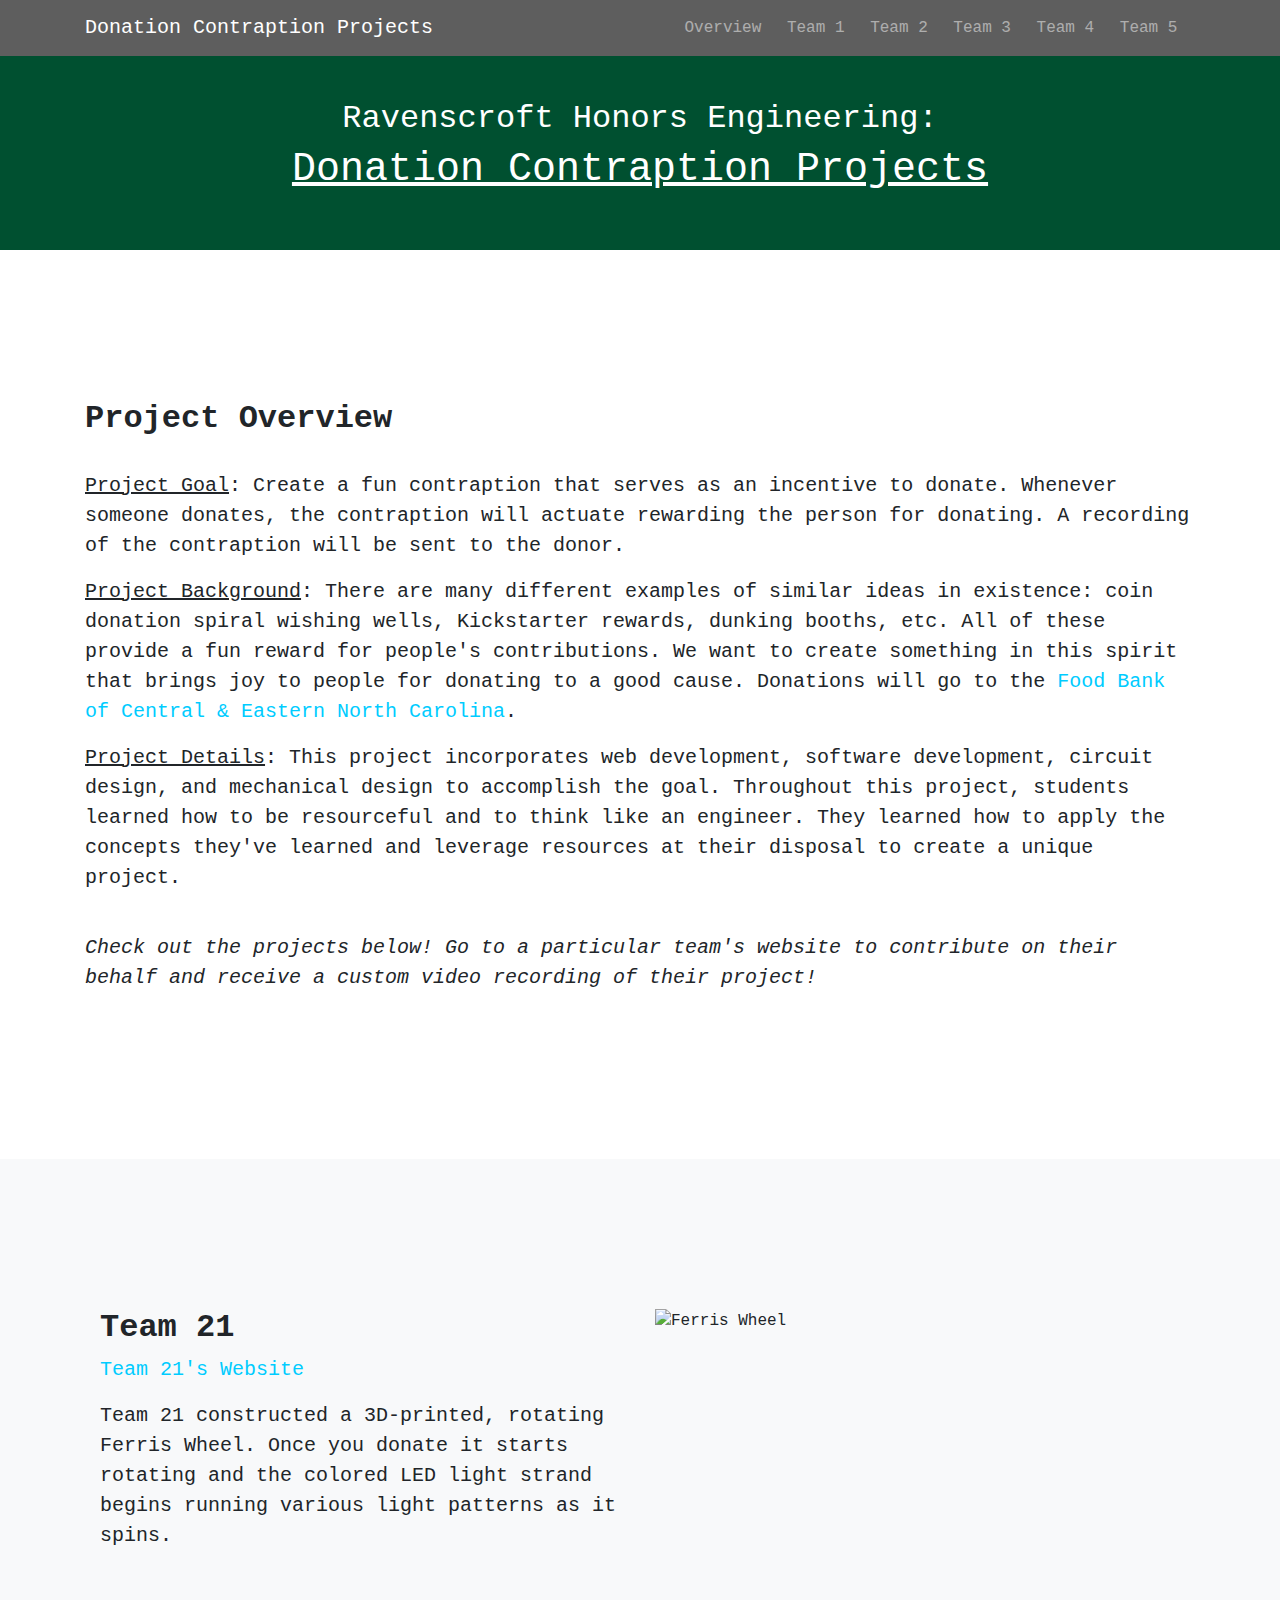
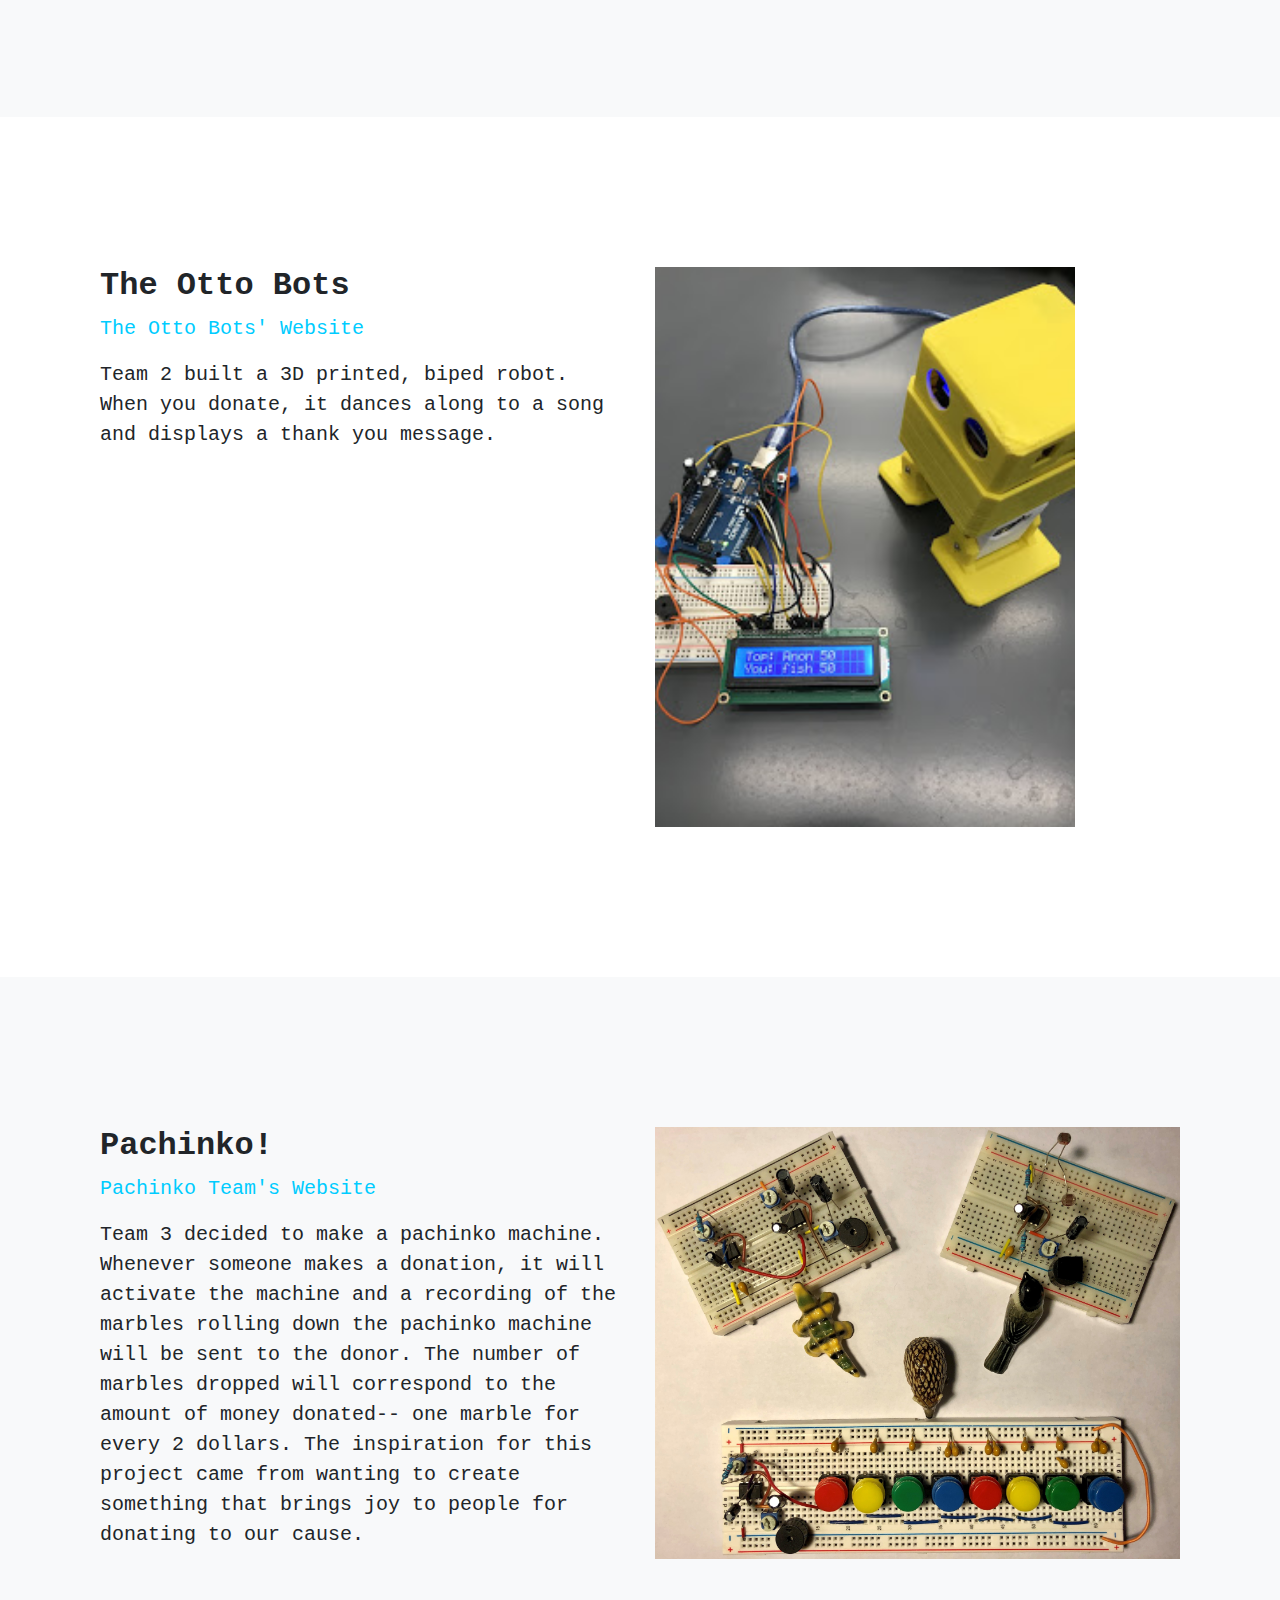
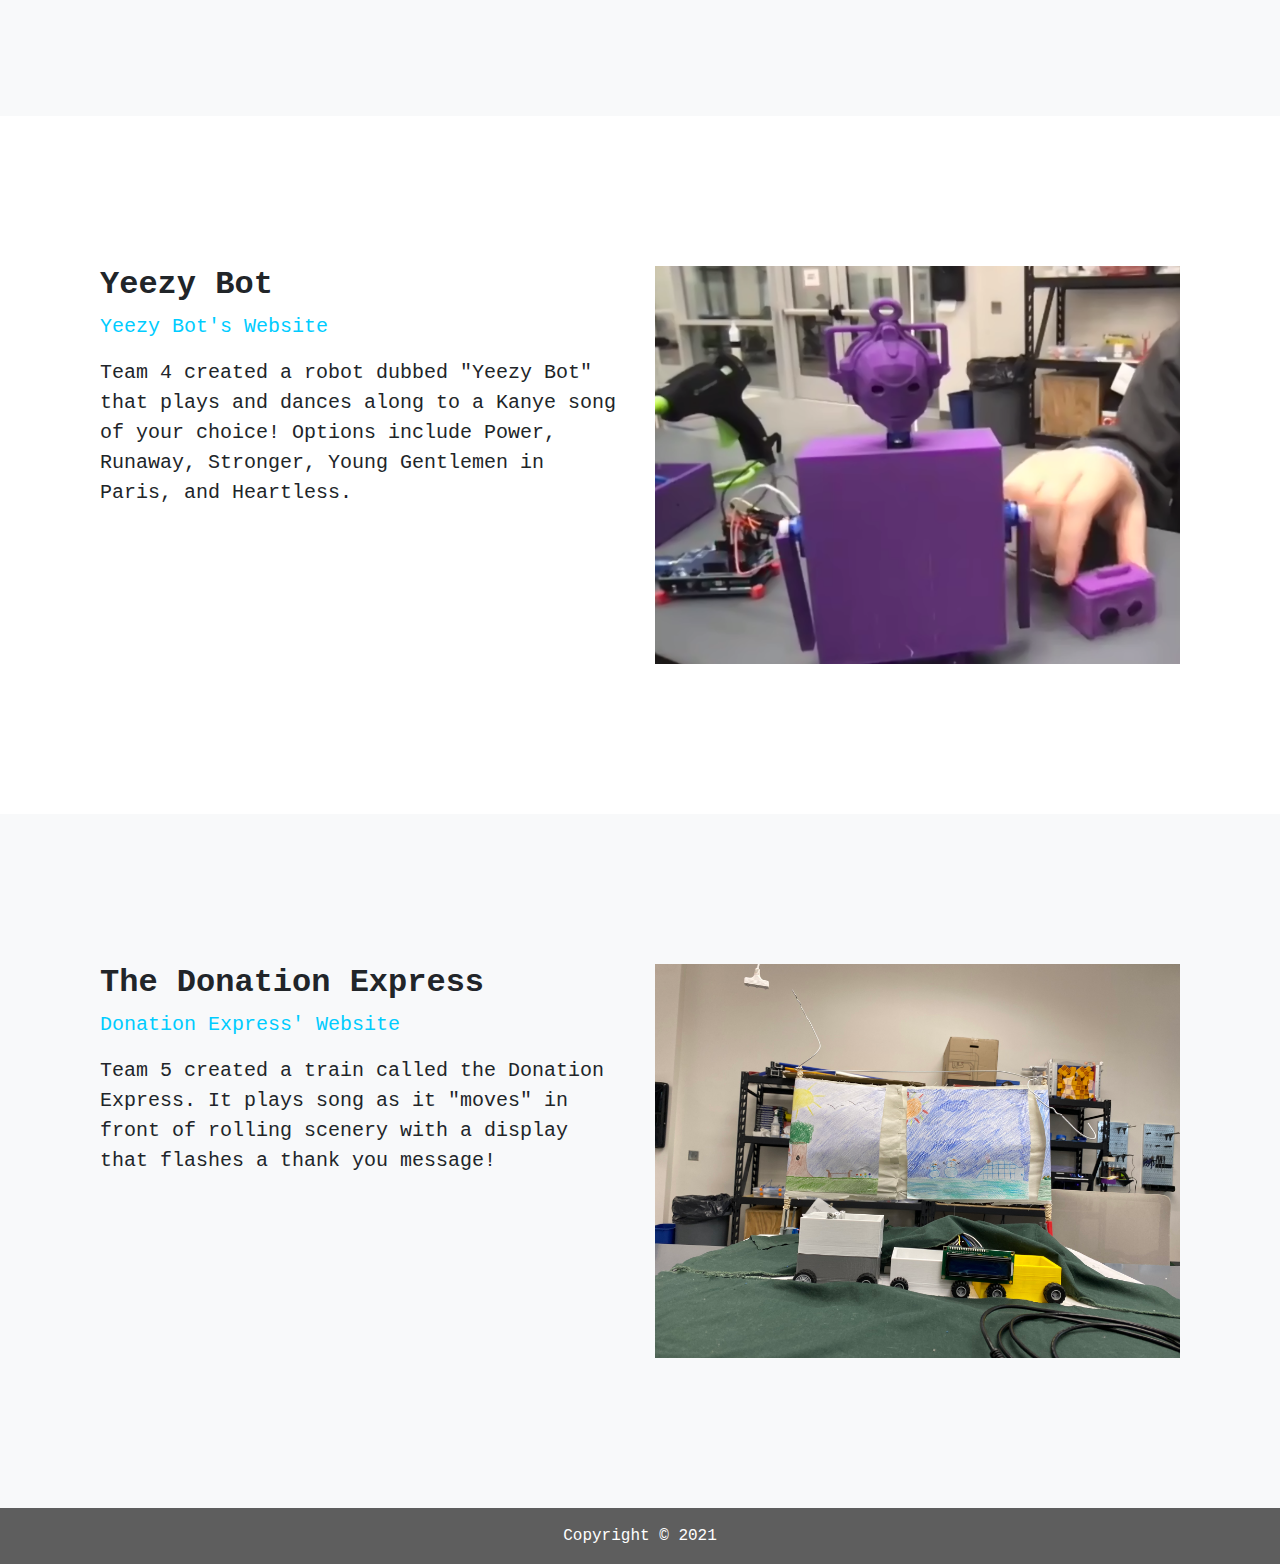
==== index.html @ 67e6dec7 "Updated website things" ====
<!DOCTYPE html>
<html lang="en">

<head>

  <meta charset="utf-8">
  <meta name="viewport" content="width=device-width, initial-scale=1, shrink-to-fit=no">
  <meta name="description" content="">
  <meta name="author" content="">

  <link rel="icon" href="media/rvc_logo.jpg">

  <title>Engineering Donation Contraption Projects</title>

  <!-- Bootstrap core CSS -->
  <link href="vendor/bootstrap/css/bootstrap.min.css" rel="stylesheet">

  <!-- Custom styles for this template -->
  <link href="css/scrolling-nav.css" rel="stylesheet">

</head>

<body id="page-top">

  <!-- Navigation -->
  <nav class="navbar navbar-expand-lg navbar-dark bg-dark fixed-top" id="mainNav">
    <div class="container">
      <a class="navbar-brand js-scroll-trigger" href="#page-top">Donation Contraption Projects</a>
      <button class="navbar-toggler" type="button" data-toggle="collapse" data-target="#navbarResponsive" aria-controls="navbarResponsive" aria-expanded="false" aria-label="Toggle navigation">
        <span class="navbar-toggler-icon"></span>
      </button>
      <div class="collapse navbar-collapse" id="navbarResponsive">
        <ul class="navbar-nav ml-auto">
          <li class="nav-item">
            <a class="nav-link js-scroll-trigger" href="#about">Overview&nbsp;</a>
          </li>
          <li class="nav-item">
            <a class="nav-link js-scroll-trigger" href="#team1">Team 1&nbsp;</a>
          </li>
          <li class="nav-item">
            <a class="nav-link js-scroll-trigger" href="#team2">Team 2&nbsp;</a>
          </li>
          <li class="nav-item">
            <a class="nav-link js-scroll-trigger" href="#team3">Team 3&nbsp;</a>
          </li>
          <li class="nav-item">
            <a class="nav-link js-scroll-trigger" href="#team4">Team 4&nbsp;</a>
          </li>
          <li class="nav-item">
            <a class="nav-link js-scroll-trigger" href="#team5">Team 5&nbsp;</a>
          </li>
        </ul>
      </div>
    </div>
  </nav>

  <header class="bg-primary text-white pb-5">
    <div class="container text-center">
      <h2>Ravenscroft Honors Engineering:</h2>
      <h1><u>Donation Contraption Projects</u></h1>
    </div>
  </header>

  <section id="about" class="bg-light-alt">
    <div class="container">
      <div class="row">
        <div class="col-lg-12 mx-auto">
          <h2 class="font-weight-bold">Project Overview</h2>
          <br>
          <p class="lead"><u>Project Goal</u>: Create a fun contraption that serves as an incentive to donate. Whenever someone donates, the contraption will actuate rewarding the person for donating. A recording of the contraption will be sent to
            the donor.</p>

          <p class="lead"><u>Project Background</u>: There are many different examples of similar ideas in existence: coin donation spiral wishing wells, Kickstarter rewards, dunking booths, etc. All of these provide a fun reward for people's
            contributions. We want to create something in this spirit that brings joy to people for donating to a good cause. Donations will go to the <a style="color: #00ccff;" href="https://foodbankcenc.org/">Food Bank of Central & Eastern North Carolina</a>.</p>

          <p class="lead"><u>Project Details</u>: This project incorporates web development, software development, circuit design, and mechanical design to accomplish the goal. Throughout this project, students learned how to be resourceful and to think like an engineer. They learned how to apply the concepts they've learned and leverage resources at their disposal to create a unique project.</p>
          <br>
          <p class="lead"><em>Check out the projects below! Go to a particular team's website to contribute on their behalf and receive a custom video recording of their project!</em></p>
        </div>
      </div>
  </section>

  <section id="team1" class="bg-light">
    <div class="container">
      <div class="col-lg-12 mx-auto">
        <div class="row">
          <div class="col-md-6">
            <h2 class="font-weight-bold">Team 21</h2>
            <p class="lead"><a style="color: #00ccff;" href="https://ravens-innov-lab.github.io/donation_eng1/">Team 21's Website</a></p>
            <p class="lead">Team 21 constructed a 3D-printed, rotating Ferris Wheel. Once you donate it starts rotating and the colored LED light strand begins running various light patterns as it spins.</p>
          </div>
          <div class="col-md-6">
            <img width="85%" src="team21.gif" alt="Ferris Wheel">
          </div>
        </div>
      </div>
    </div>
  </section>

  <section id="team2">
    <div class="container">
      <div class="col-lg-12 mx-auto">
        <div class="row">
          <div class="col-md-6">
            <h2 class="font-weight-bold">The Otto Bots</h2>
            <p class="lead"><a style="color: #00ccff;" href="https://ravens-innov-lab.github.io/donation_eng2/">The Otto Bots' Website</a></p>
            <p class="lead">Team 2 built a 3D printed, biped robot. When you donate, it dances along to a song and displays a thank you message.</p>
          </div>
          <div class="col-md-6">
            <img width="80%" src="ottobot.jpg" alt="Otto Bot">
          </div>
        </div>
      </div>
    </div>
  </section>

  <section id="team3" class="bg-light">
    <div class="container">
      <div class="col-lg-12 mx-auto">
        <div class="row">
          <div class="col-md-6">
            <h2 class="font-weight-bold">Pachinko!</h2>
            <p class="lead"><a style="color: #00ccff;" href="https://ravens-innov-lab.github.io/donation_eng3/">Pachinko Team's Website</a></p>
            <p class="lead">Team 3 decided to make a pachinko machine. Whenever someone makes a donation, it will activate the machine and a recording of the marbles rolling down the pachinko machine will be sent to the donor. The number of marbles dropped will correspond to the amount of money donated-- one marble for every 2 dollars. The inspiration for this project came from wanting to create something that brings joy to people for donating to our cause.</p>
          </div>
          <div class="col-md-6">
            <img width="100%" src="FZV6BC3K5M98FLH.jpg" alt="Pachinko">
          </div>
        </div>
      </div>
    </div>
  </section>

  <section id="team4">
    <div class="container">
      <div class="col-lg-12 mx-auto">
        <div class="row">
          <div class="col-md-6">
            <h2 class="font-weight-bold">Yeezy Bot</h2>
            <p class="lead"><a style="color: #00ccff;" href="https://ravens-innov-lab.github.io/donation_eng4/">Yeezy Bot's Website</a></p>
            <p class="lead">Team 4 created a robot dubbed "Yeezy Bot" that plays and dances along to a Kanye song of your choice! Options include Power, Runaway, Stronger, Young Gentlemen in Paris, and Heartless.</p>
          </div>
          <div class="col-md-6">
            <img width="100%" src="yeezy.png" alt="Yeezy Bot">
          </div>
        </div>
      </div>
    </div>
  </section>

  <section id="team5" class="bg-light">
    <div class="container">
      <div class="col-lg-12 mx-auto">
        <div class="row">
          <div class="col-md-6">
            <h2 class="font-weight-bold">The Donation Express</h2>
            <p class="lead"><a style="color: #00ccff;" href="https://ravens-innov-lab.github.io/donation_eng5/">Donation Express' Website</a></p>
            <p class="lead">Team 5 created a train called the Donation Express. It plays song as it "moves" in front of rolling scenery with a display that flashes a thank you message!</p>
          </div>
          <div class="col-md-6">
            <img width="100%" src="train.jpg" alt="Donation Express">
          </div>
        </div>
      </div>
    </div>
  </section>

  <!-- Footer -->
  <footer class="py-3 bg-dark">
    <div class="container">
      <p class="m-0 text-center text-white">Copyright &copy; 2021</p>
    </div>
    <!-- /.container -->
  </footer>

  <!-- Bootstrap core JavaScript -->
  <script src="vendor/jquery/jquery.min.js"></script>
  <script src="vendor/bootstrap/js/bootstrap.bundle.min.js"></script>

  <!-- Plugin JavaScript -->
  <script src="vendor/jquery-easing/jquery.easing.min.js"></script>

  <!-- Custom JavaScript for this theme -->
  <script src="js/scrolling-nav.js"></script>

</body>

</html>
---- css/scrolling-nav.css ----
/*!
 * Start Bootstrap - Scrolling Nav (https://startbootstrap.com/template/scrolling-nav)
 * Copyright 2013-2020 Start Bootstrap
 * Licensed under MIT (https://github.com/StartBootstrap/startbootstrap-scrolling-nav/blob/master/LICENSE)
 */

body {
  font-family: 'Courier New', monospace !important;
  /* background-color: #000000; */
  /* color: #FFFFFF; */
}

header {
  /* padding: 156px 0 100px; */
  padding: 100px 0 100px;
}

section {
  padding: 150px 0;
}

.bg-primary {
  /* background-color: #007bff !important; */
  background-color: #005030 !important;
}

.bg-secondary {
  /* background-color: #6c757d !important; */
  background-color: #6c757d !important;
}

.bg-light {
  /* background-color: #f8f9fa !important; */
  background-color: #f8f9fa !important;
}

.bg-light-alt {
  /* background-color: #fff !important; */
  background-color: #fff !important;
}

.bg-dark {
  /* background-color: #343a40 !important; */
  background-color: #5e5e5e !important;
}

.bg-white {
  background-color: #fff !important;
}

.bg-transparent {
  background-color: transparent !important;
}
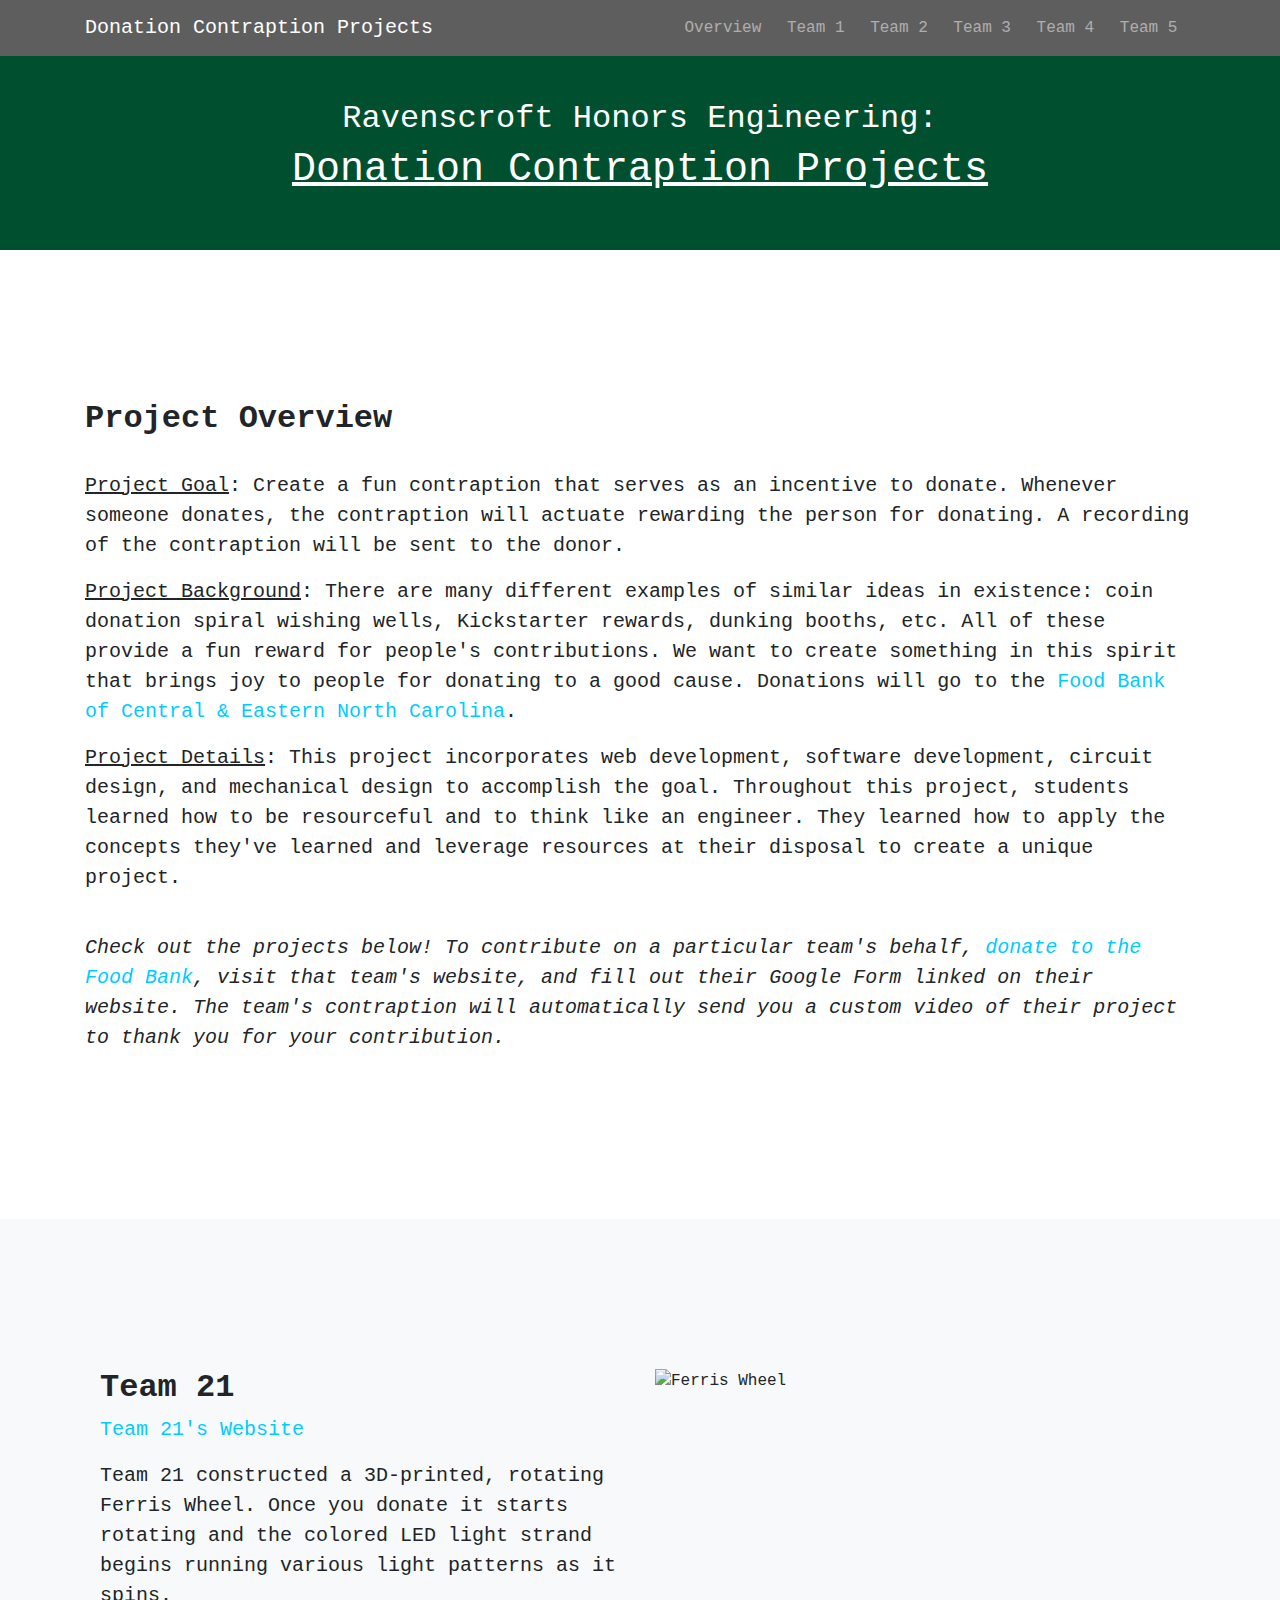
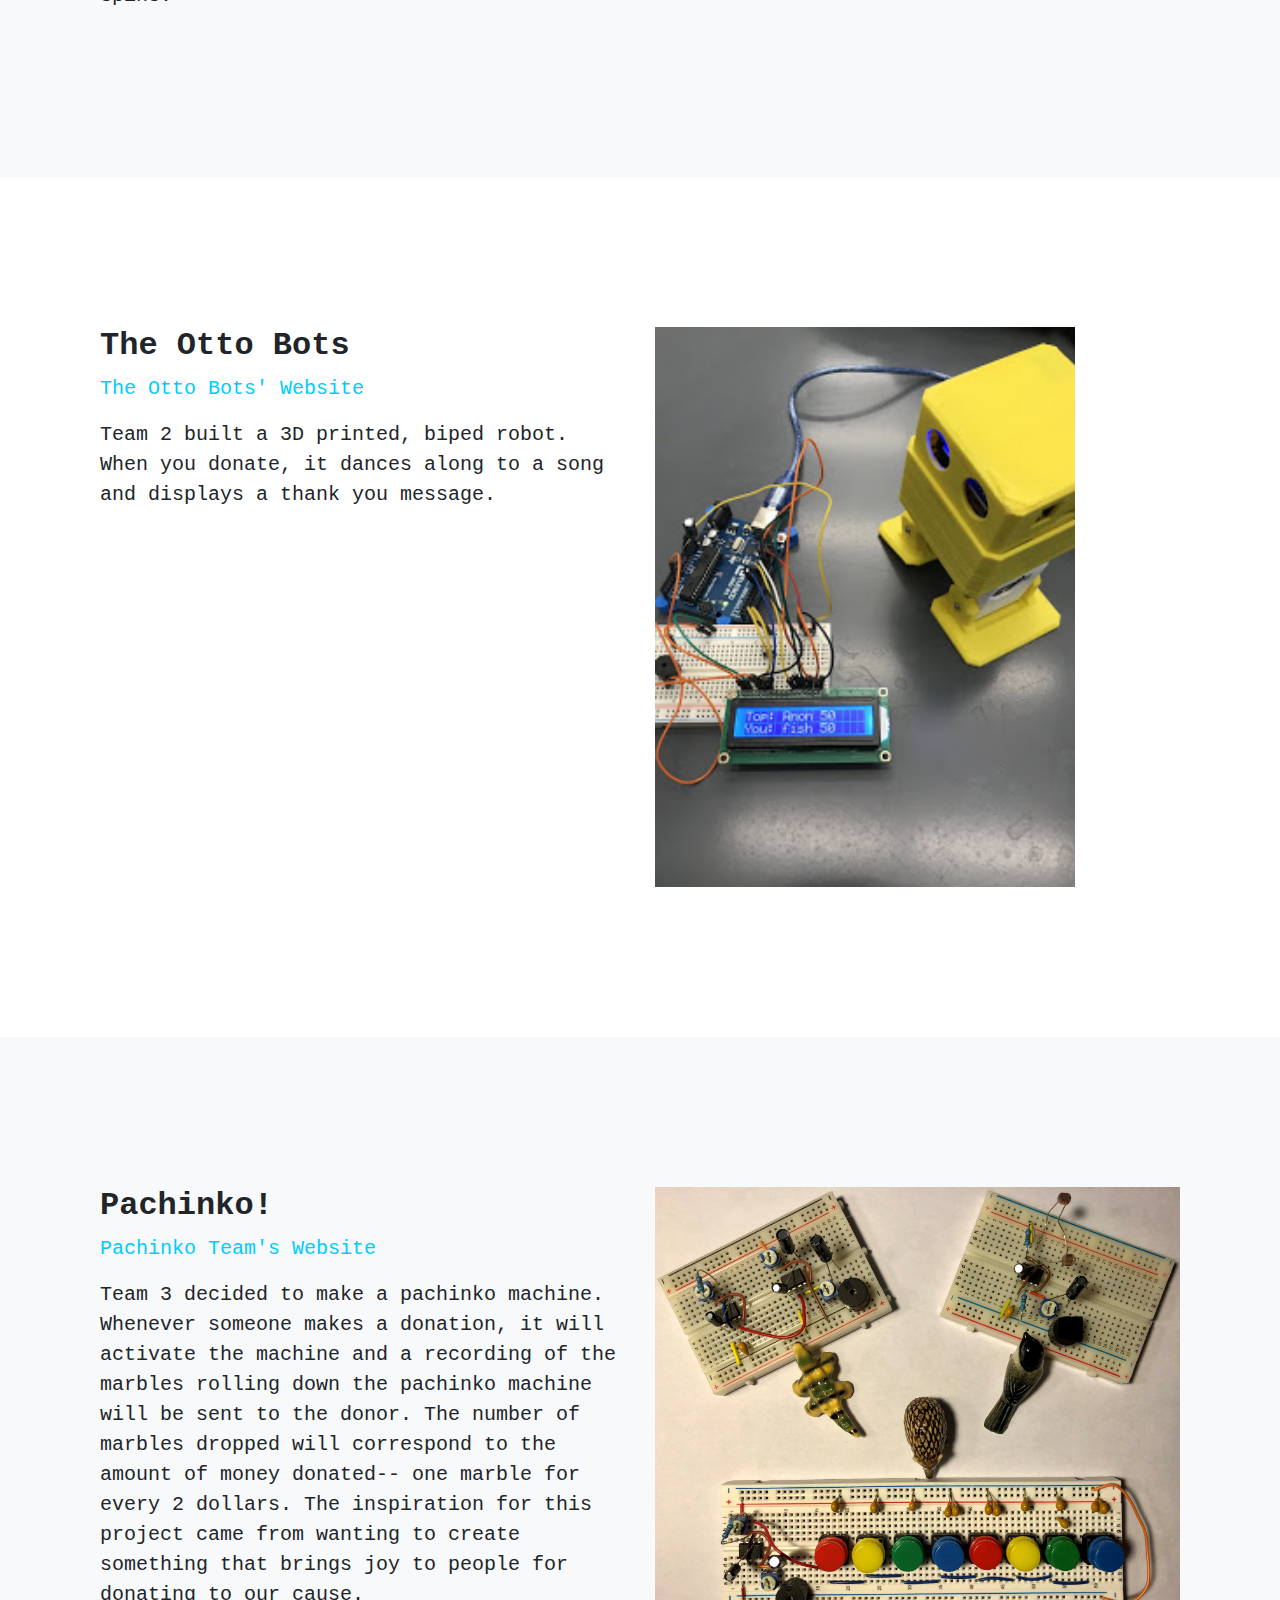
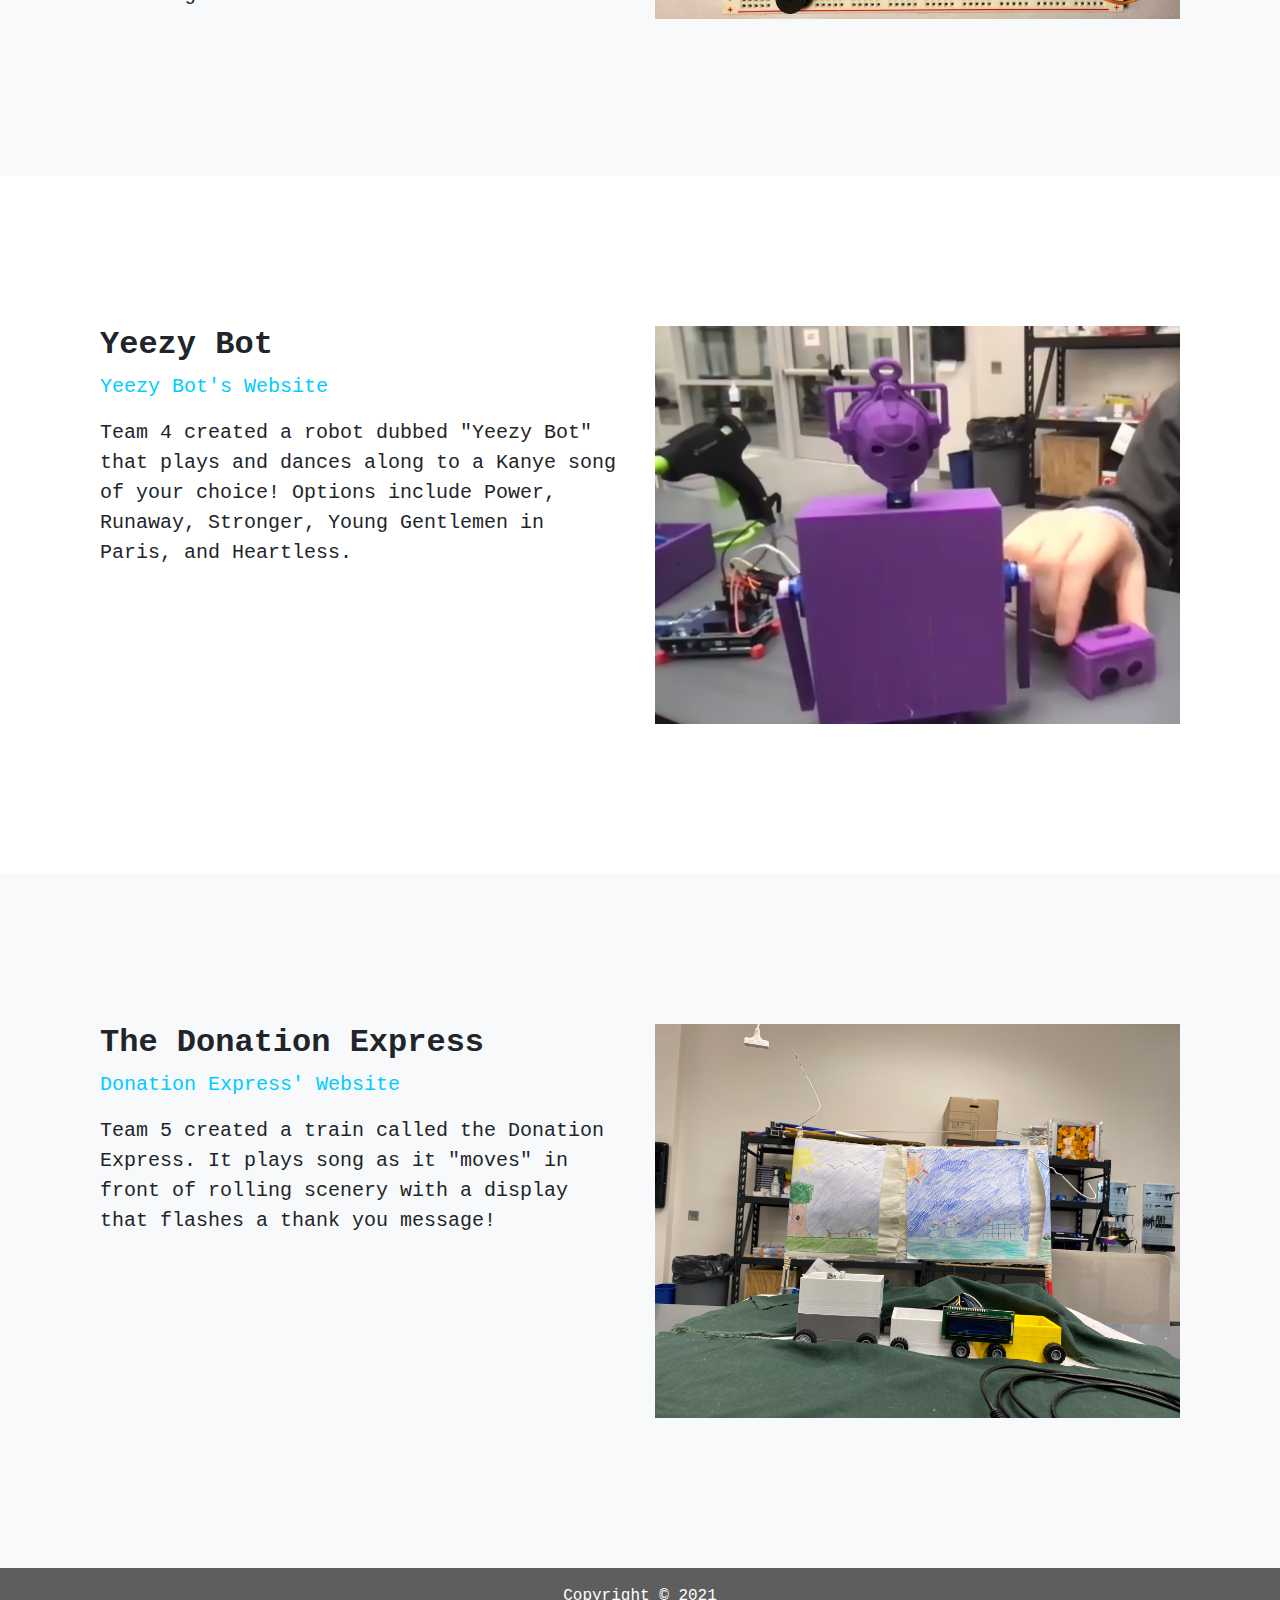
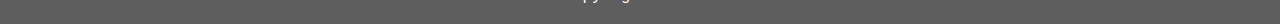
==== commit b97a961a: "Fixed verbiage." ====
--- a/index.html
+++ b/index.html
@@ -8,7 +8,7 @@
   <meta name="description" content="">
   <meta name="author" content="">
 
-  <link rel="icon" href="media/rvc_logo.jpg">
+  <link rel="icon" href="rvc_logo.png">
 
   <title>Engineering Donation Contraption Projects</title>
 
@@ -75,7 +75,7 @@
 
           <p class="lead"><u>Project Details</u>: This project incorporates web development, software development, circuit design, and mechanical design to accomplish the goal. Throughout this project, students learned how to be resourceful and to think like an engineer. They learned how to apply the concepts they've learned and leverage resources at their disposal to create a unique project.</p>
           <br>
-          <p class="lead"><em>Check out the projects below! Go to a particular team's website to contribute on their behalf and receive a custom video recording of their project!</em></p>
+          <p class="lead"><em>Check out the projects below! To contribute on a particular team's behalf, <a style="color: #00ccff;" href="https://secure.foodbankcenc.org/site/Donation2?df_id=10523&mfc_pref=T&10523.donation=form1&chosen=60&s_src=headerbutton&s_subsrc=website">donate to the Food Bank</a>, visit that team's website, and fill out their Google Form linked on their website. The team's contraption will automatically send you a custom video of their project to thank you for your contribution.</em></p>
         </div>
       </div>
   </section>
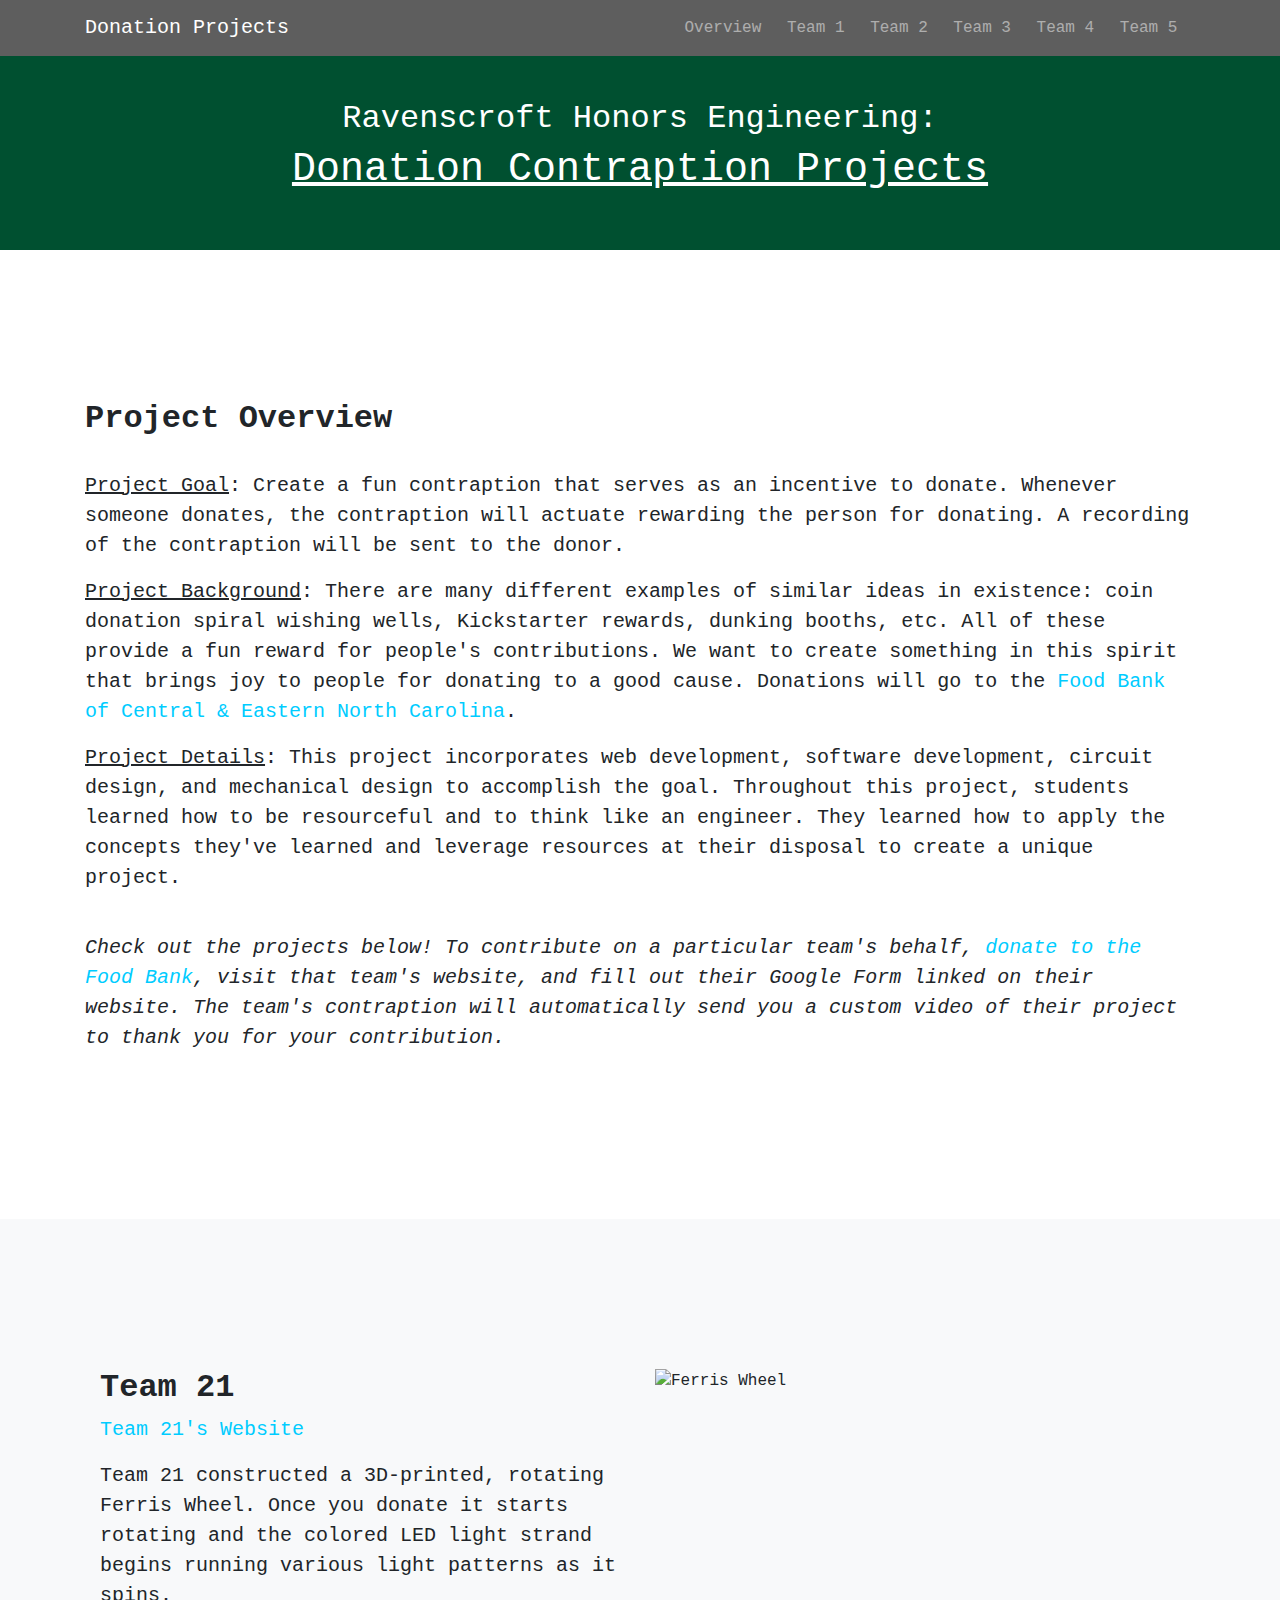
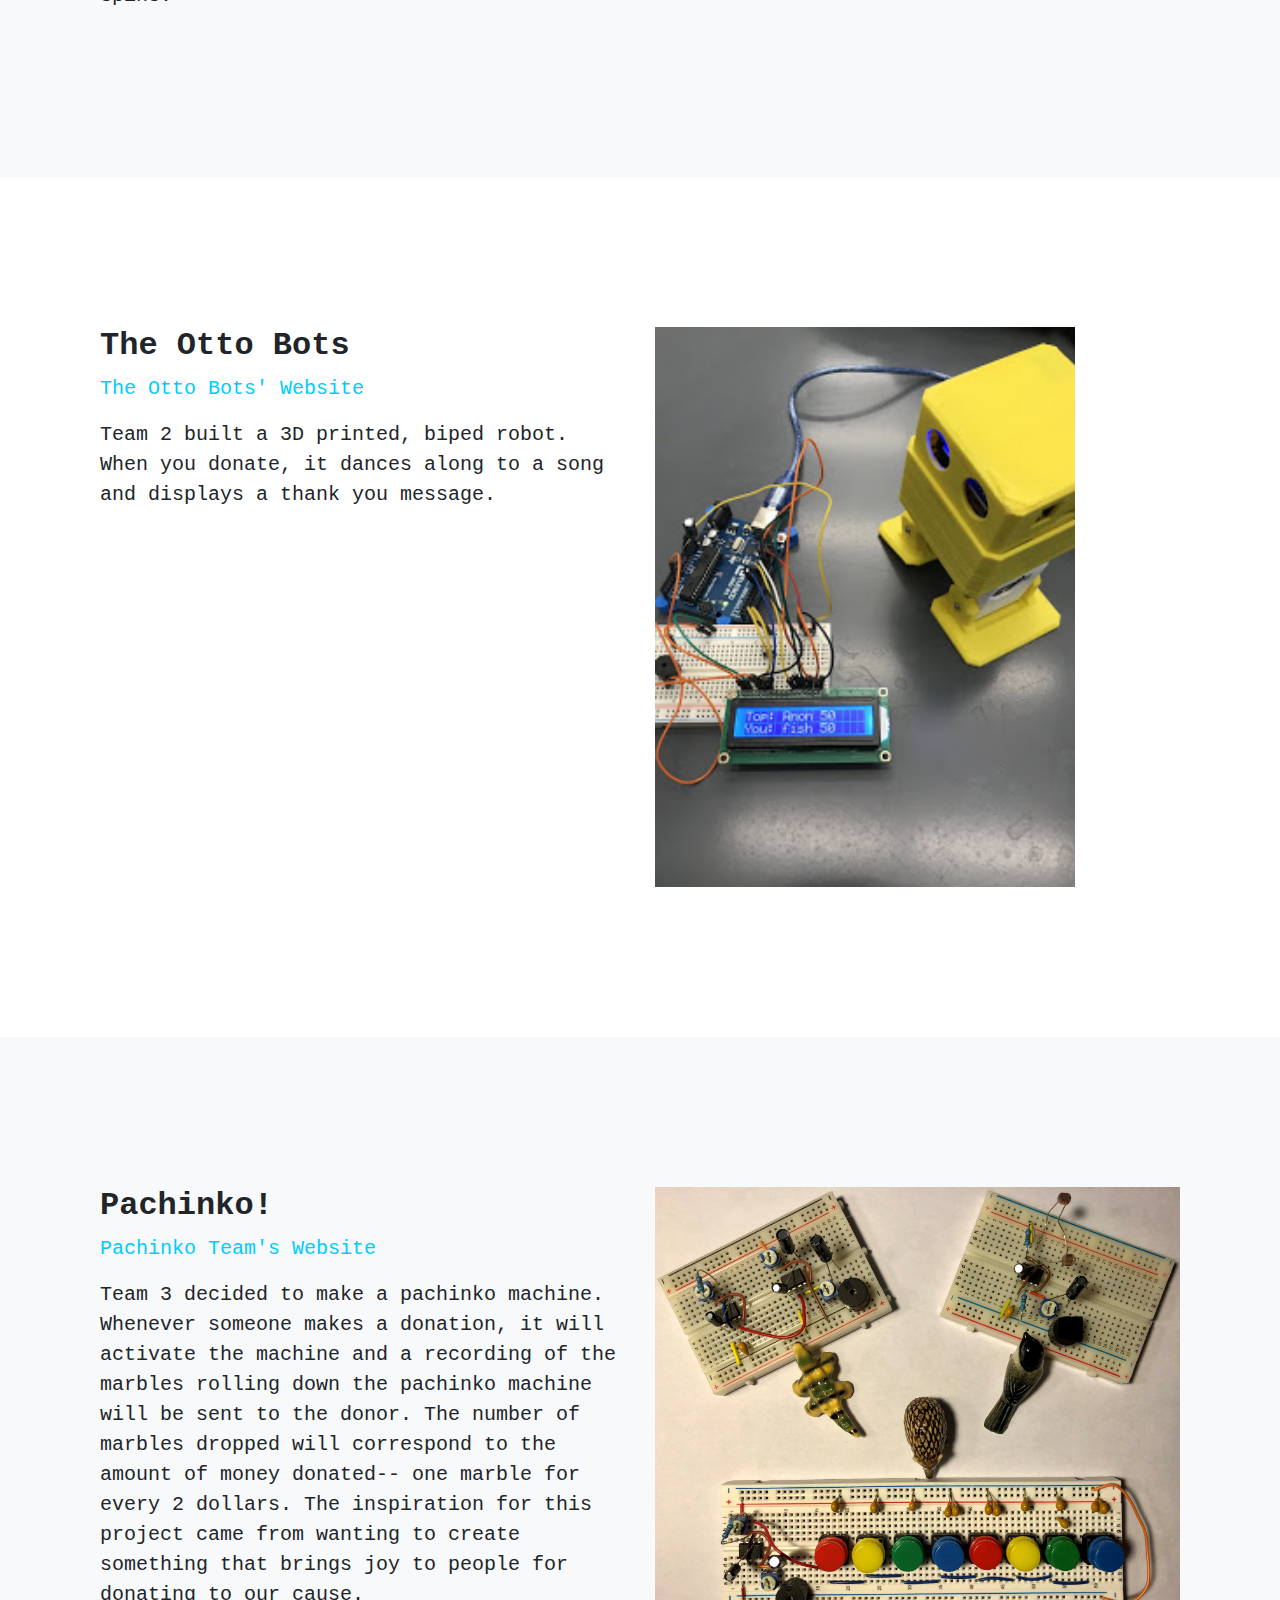
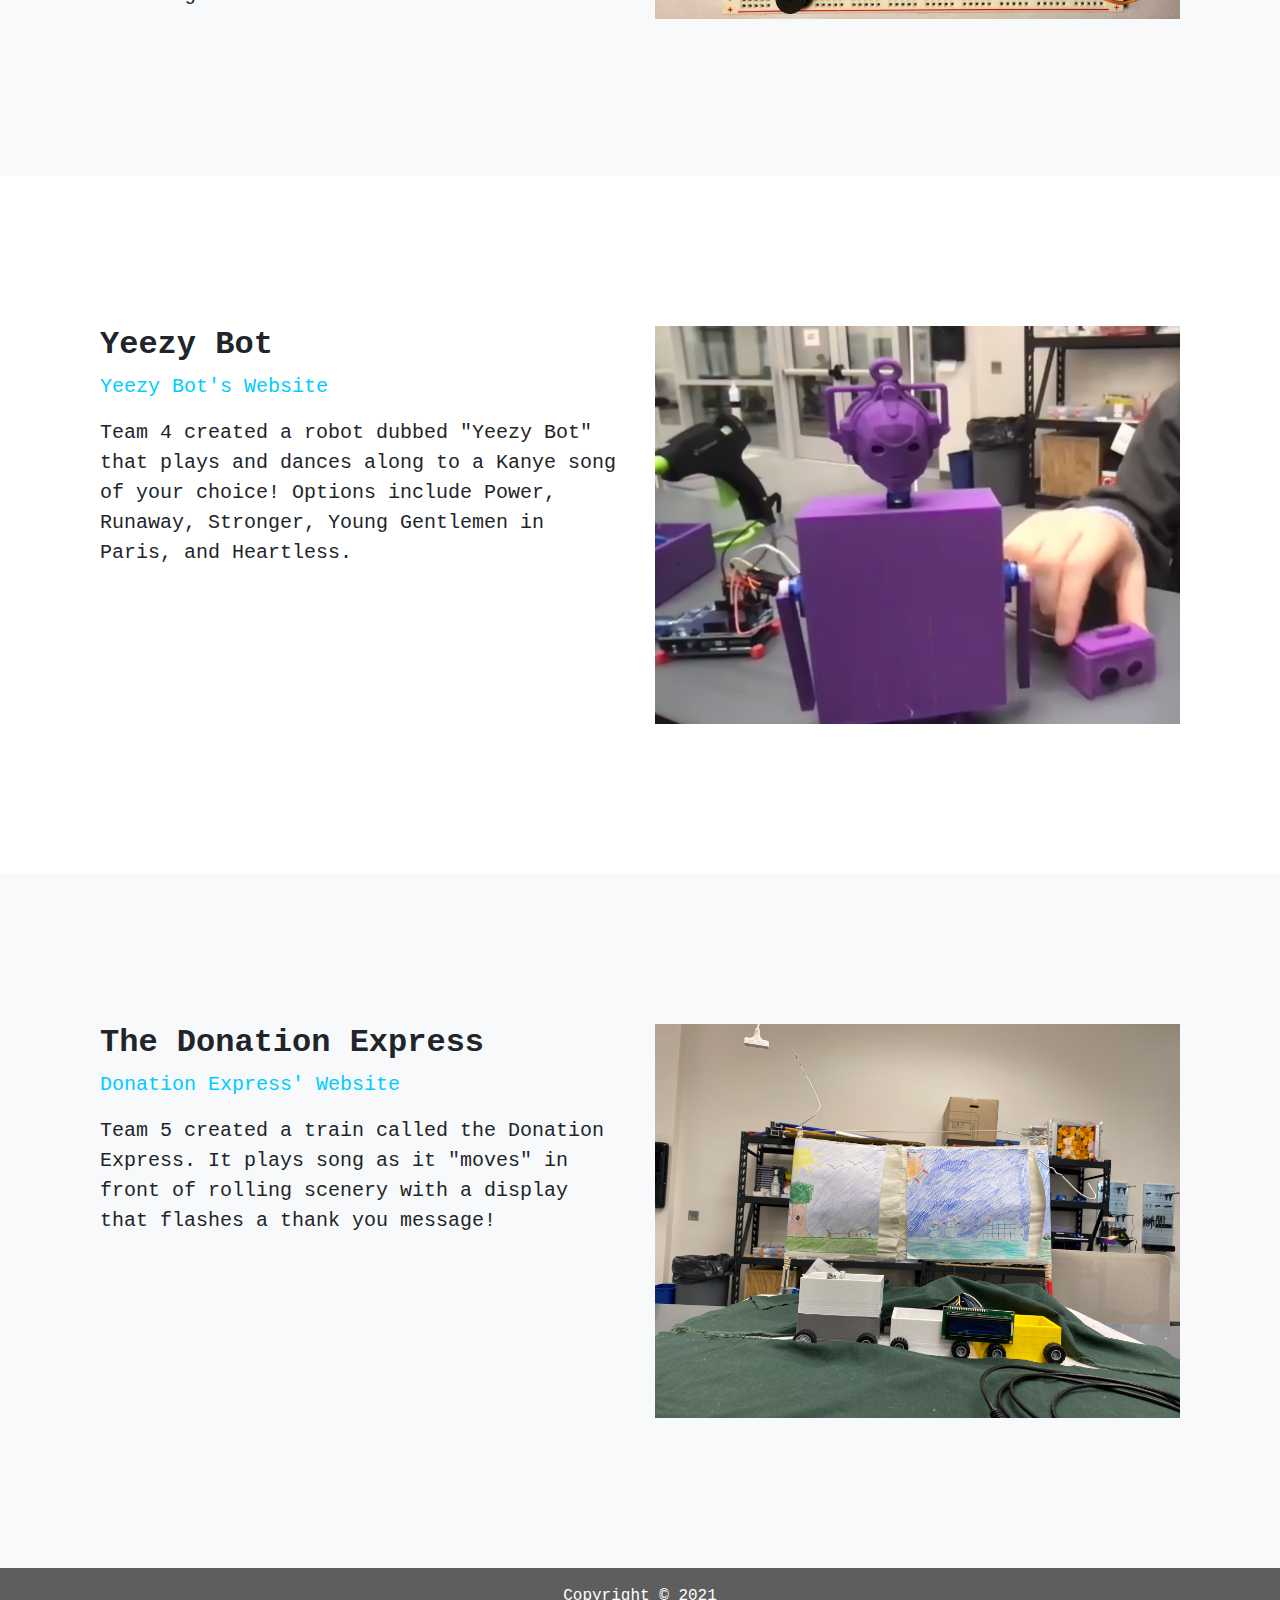
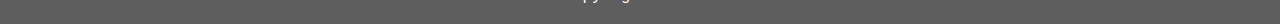
==== commit 47b4de2e: "Shorter header for mobile" ====
--- a/index.html
+++ b/index.html
@@ -25,7 +25,7 @@
   <!-- Navigation -->
   <nav class="navbar navbar-expand-lg navbar-dark bg-dark fixed-top" id="mainNav">
     <div class="container">
-      <a class="navbar-brand js-scroll-trigger" href="#page-top">Donation Contraption Projects</a>
+      <a class="navbar-brand js-scroll-trigger" href="#page-top">Donation Projects</a>
       <button class="navbar-toggler" type="button" data-toggle="collapse" data-target="#navbarResponsive" aria-controls="navbarResponsive" aria-expanded="false" aria-label="Toggle navigation">
         <span class="navbar-toggler-icon"></span>
       </button>
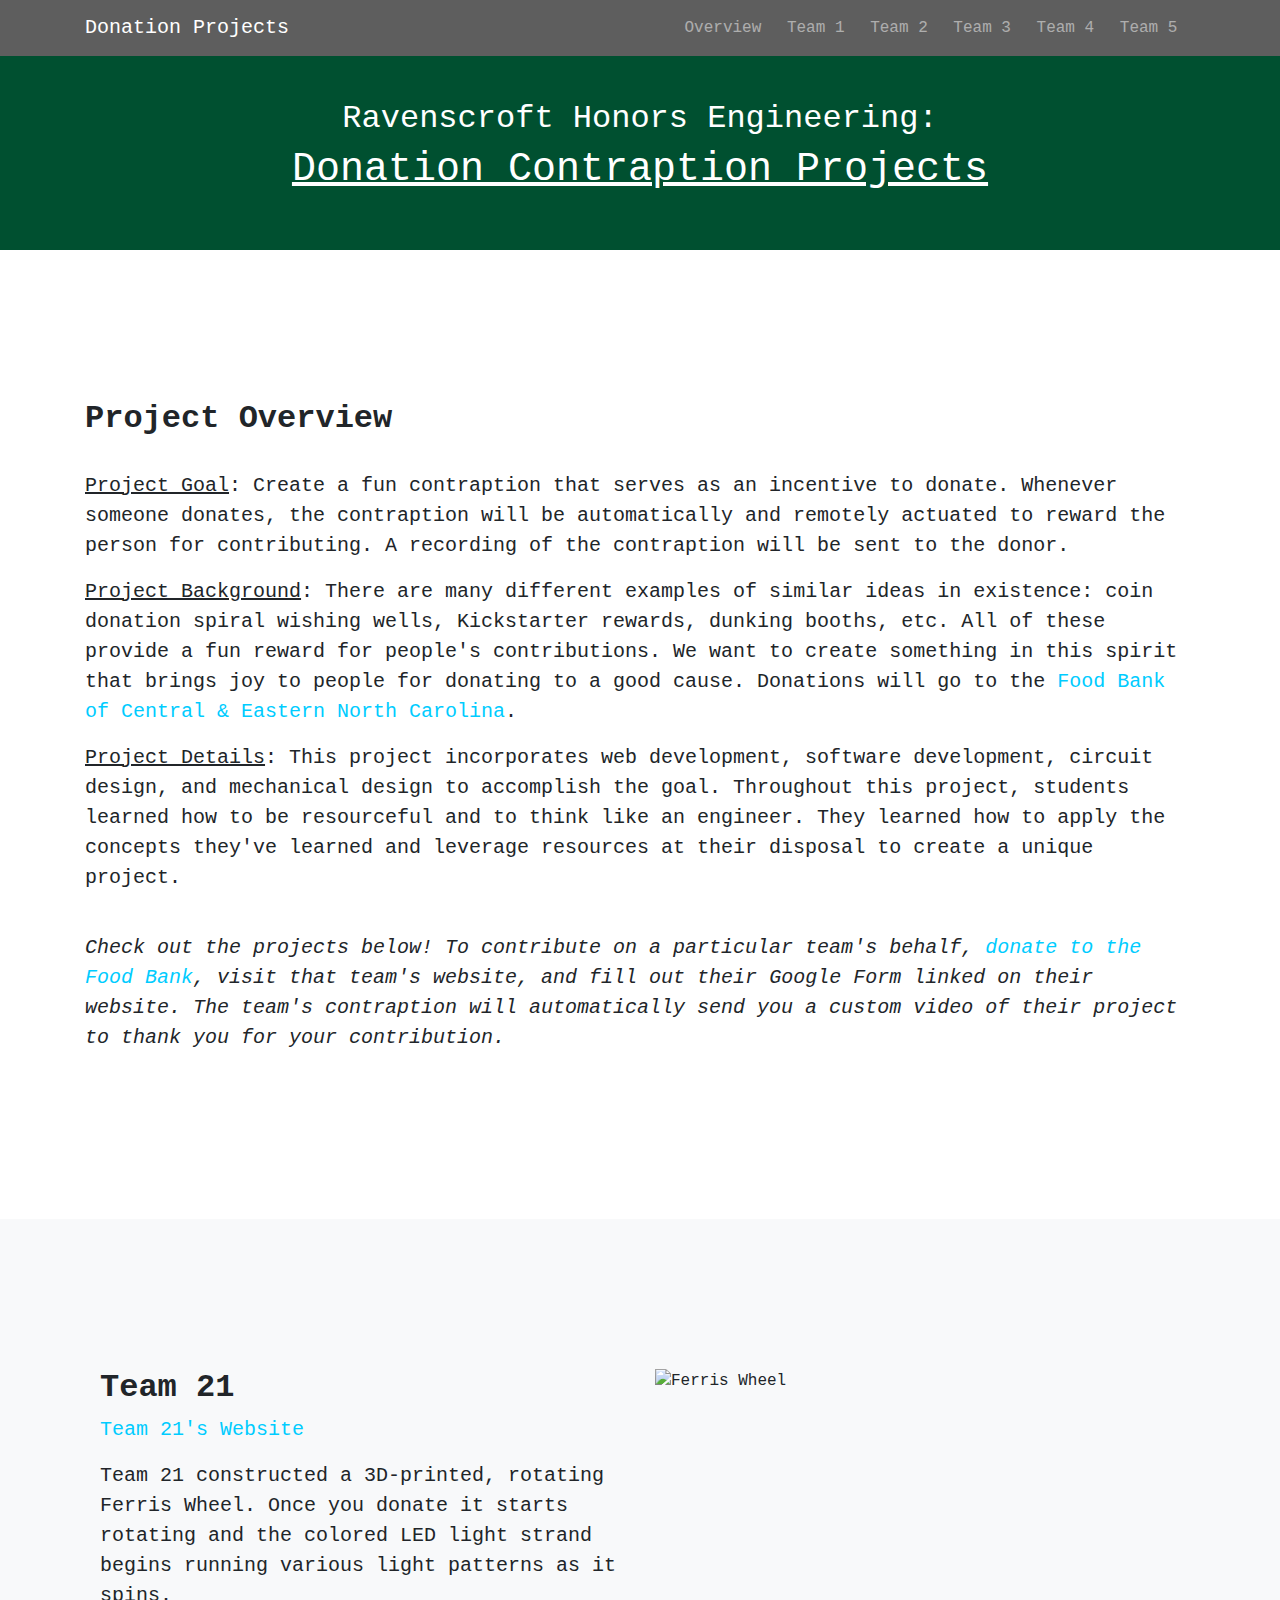
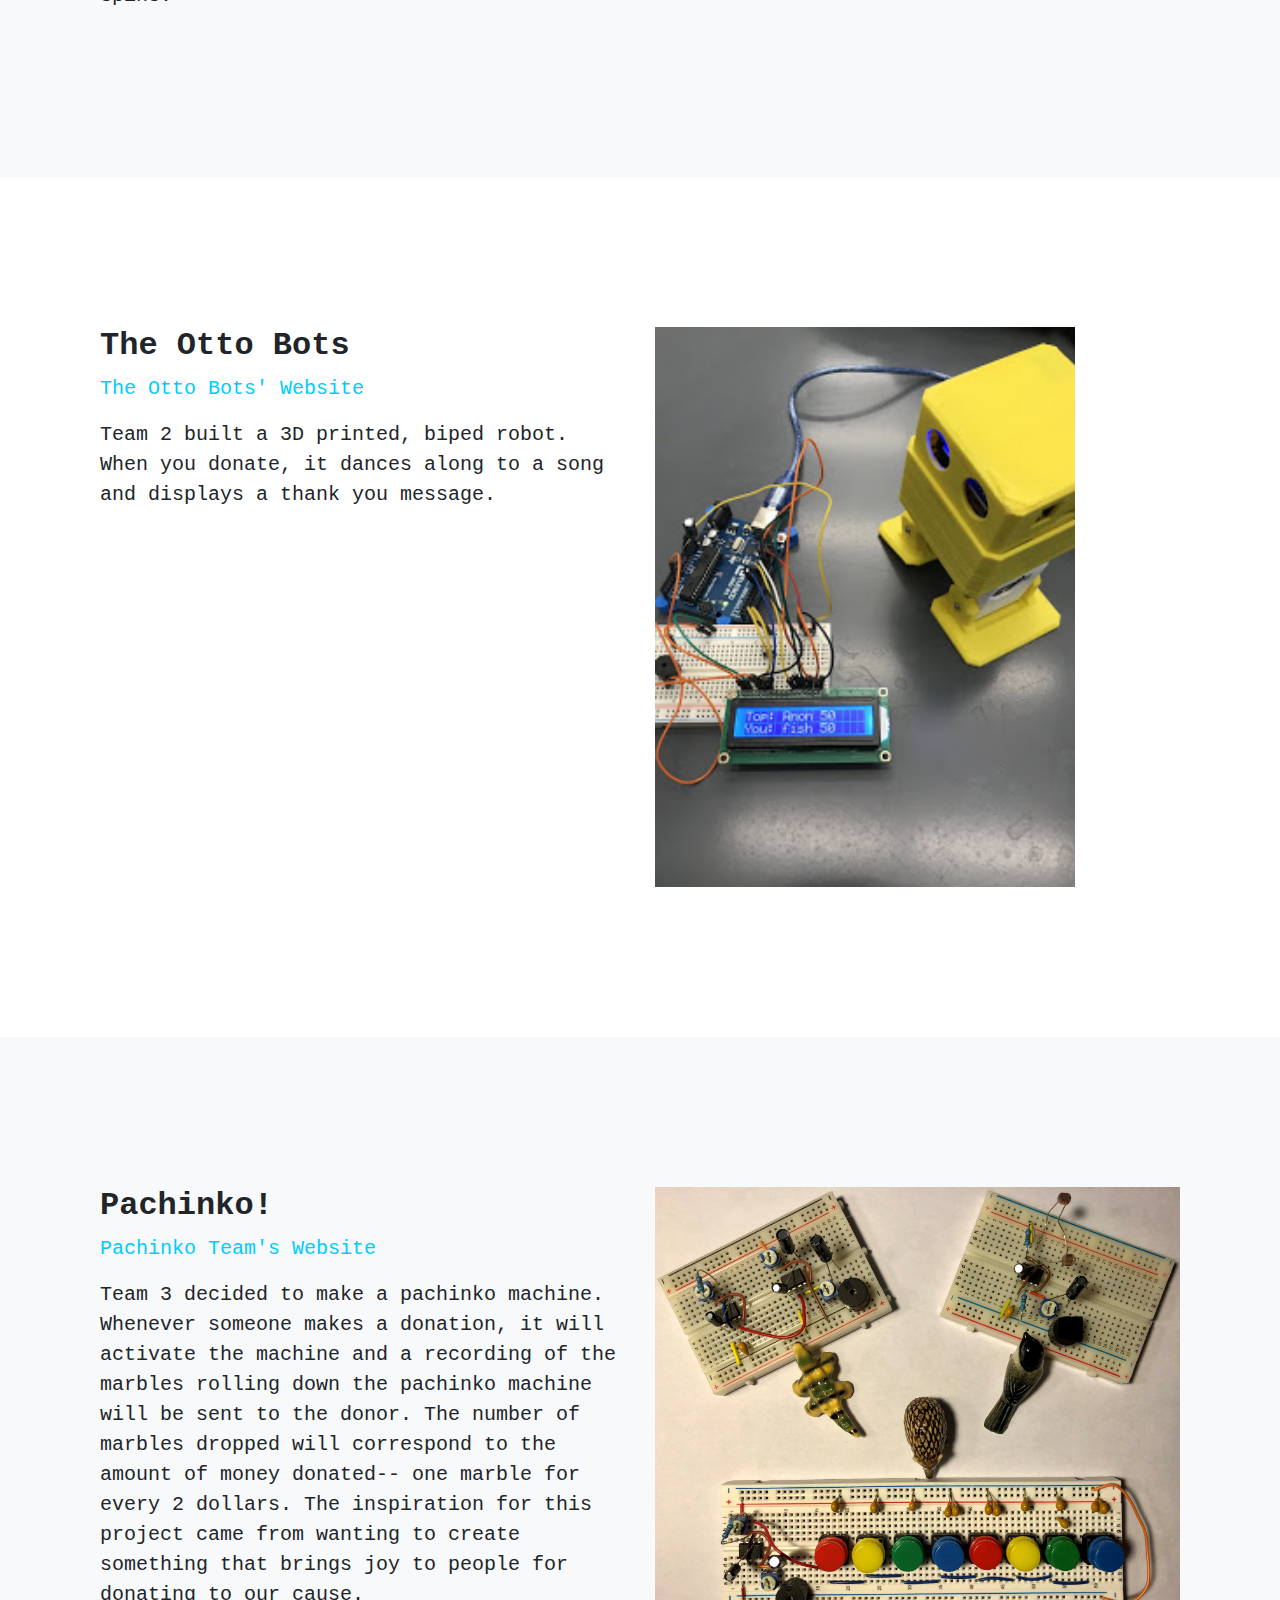
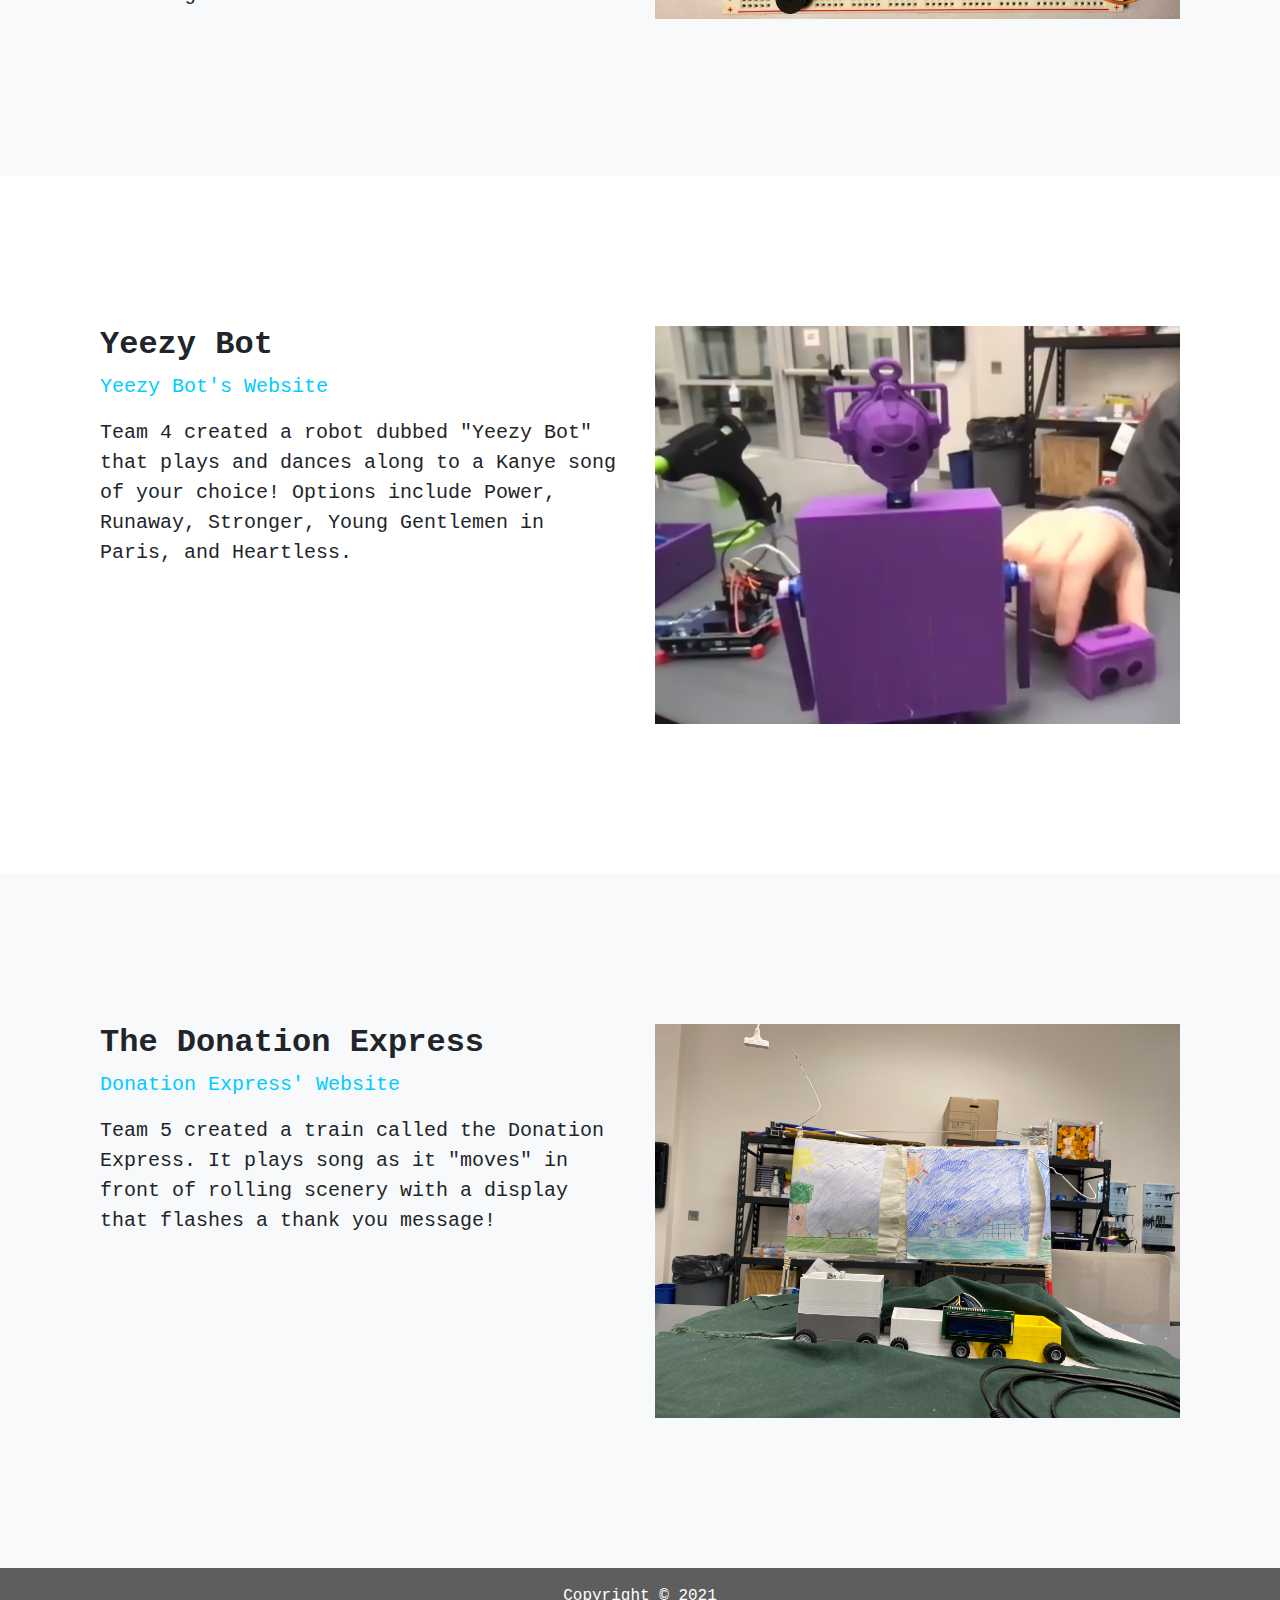
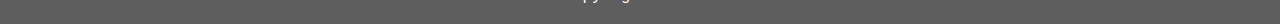
==== commit 03017e25: "Updated verbiage." ====
--- a/index.html
+++ b/index.html
@@ -67,7 +67,7 @@
         <div class="col-lg-12 mx-auto">
           <h2 class="font-weight-bold">Project Overview</h2>
           <br>
-          <p class="lead"><u>Project Goal</u>: Create a fun contraption that serves as an incentive to donate. Whenever someone donates, the contraption will actuate rewarding the person for donating. A recording of the contraption will be sent to
+          <p class="lead"><u>Project Goal</u>: Create a fun contraption that serves as an incentive to donate. Whenever someone donates, the contraption will be automatically and remotely actuated to reward the person for contributing. A recording of the contraption will be sent to
             the donor.</p>
 
           <p class="lead"><u>Project Background</u>: There are many different examples of similar ideas in existence: coin donation spiral wishing wells, Kickstarter rewards, dunking booths, etc. All of these provide a fun reward for people's
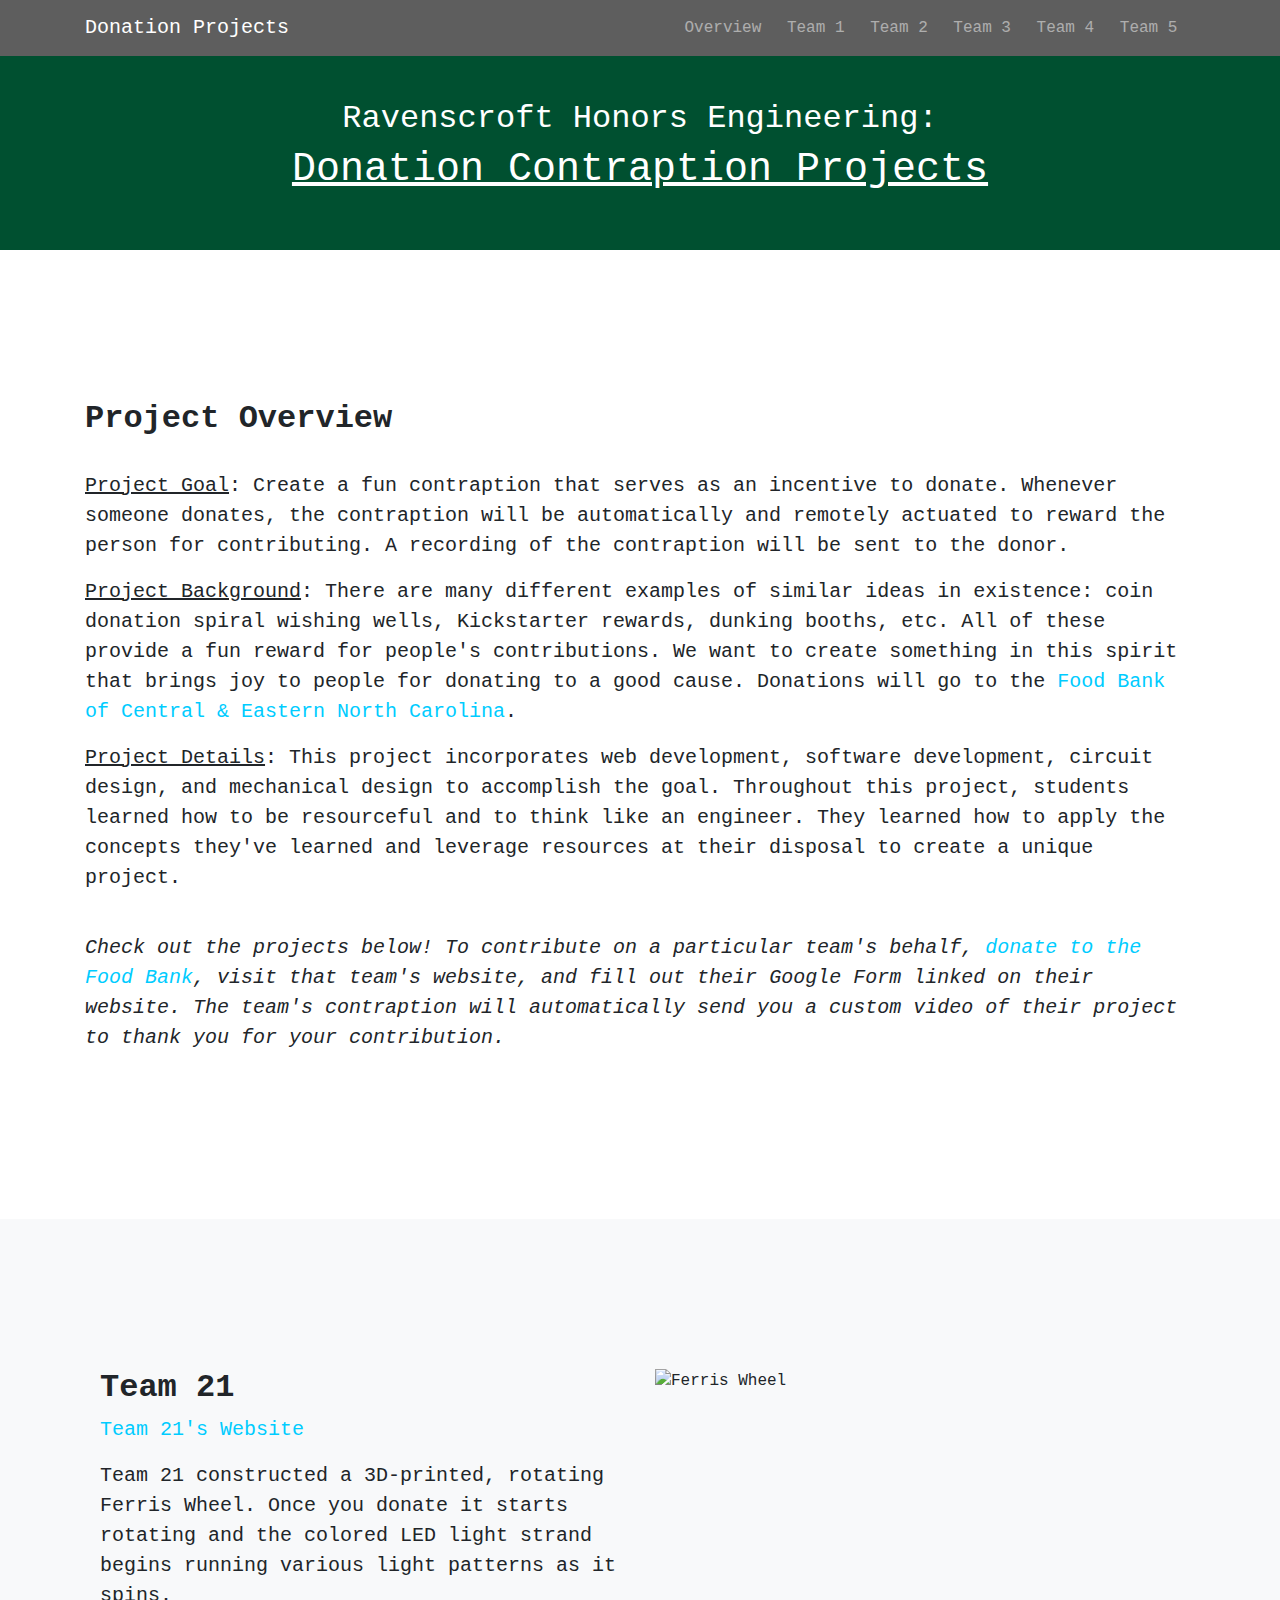
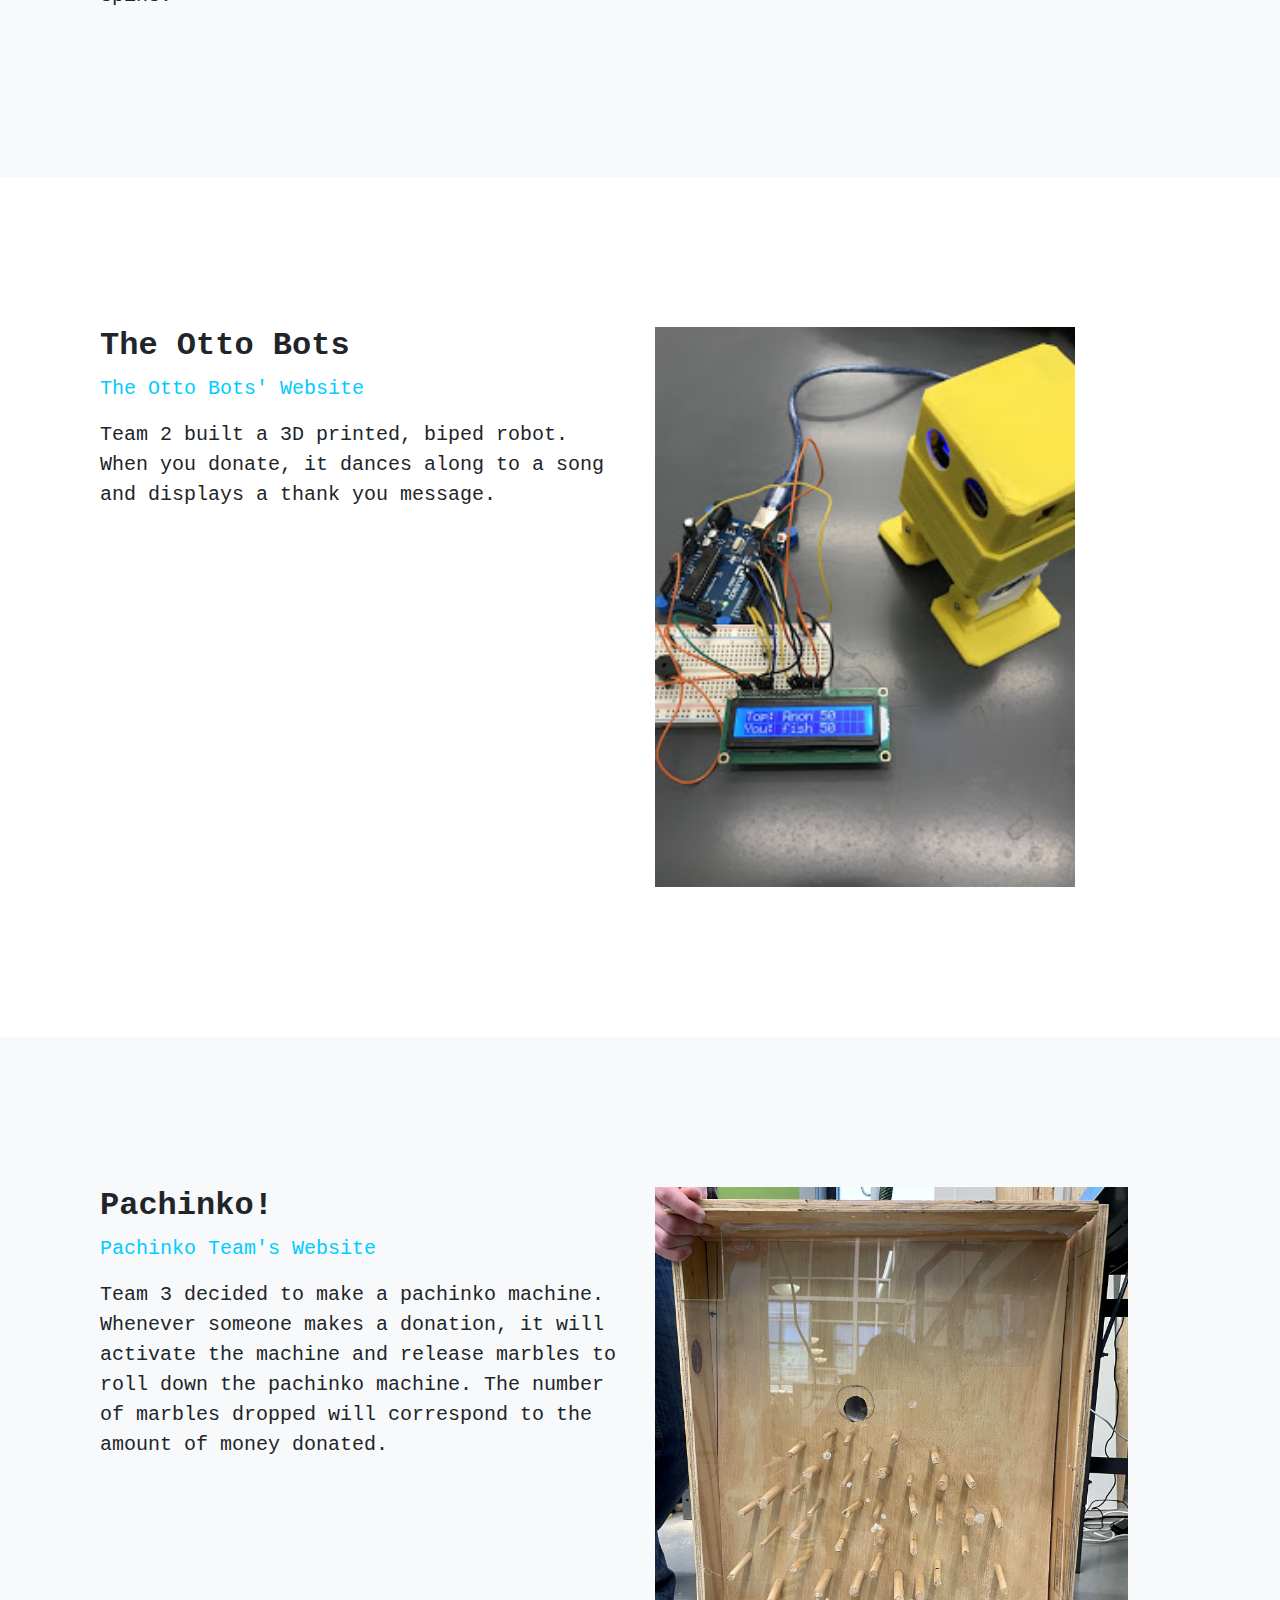
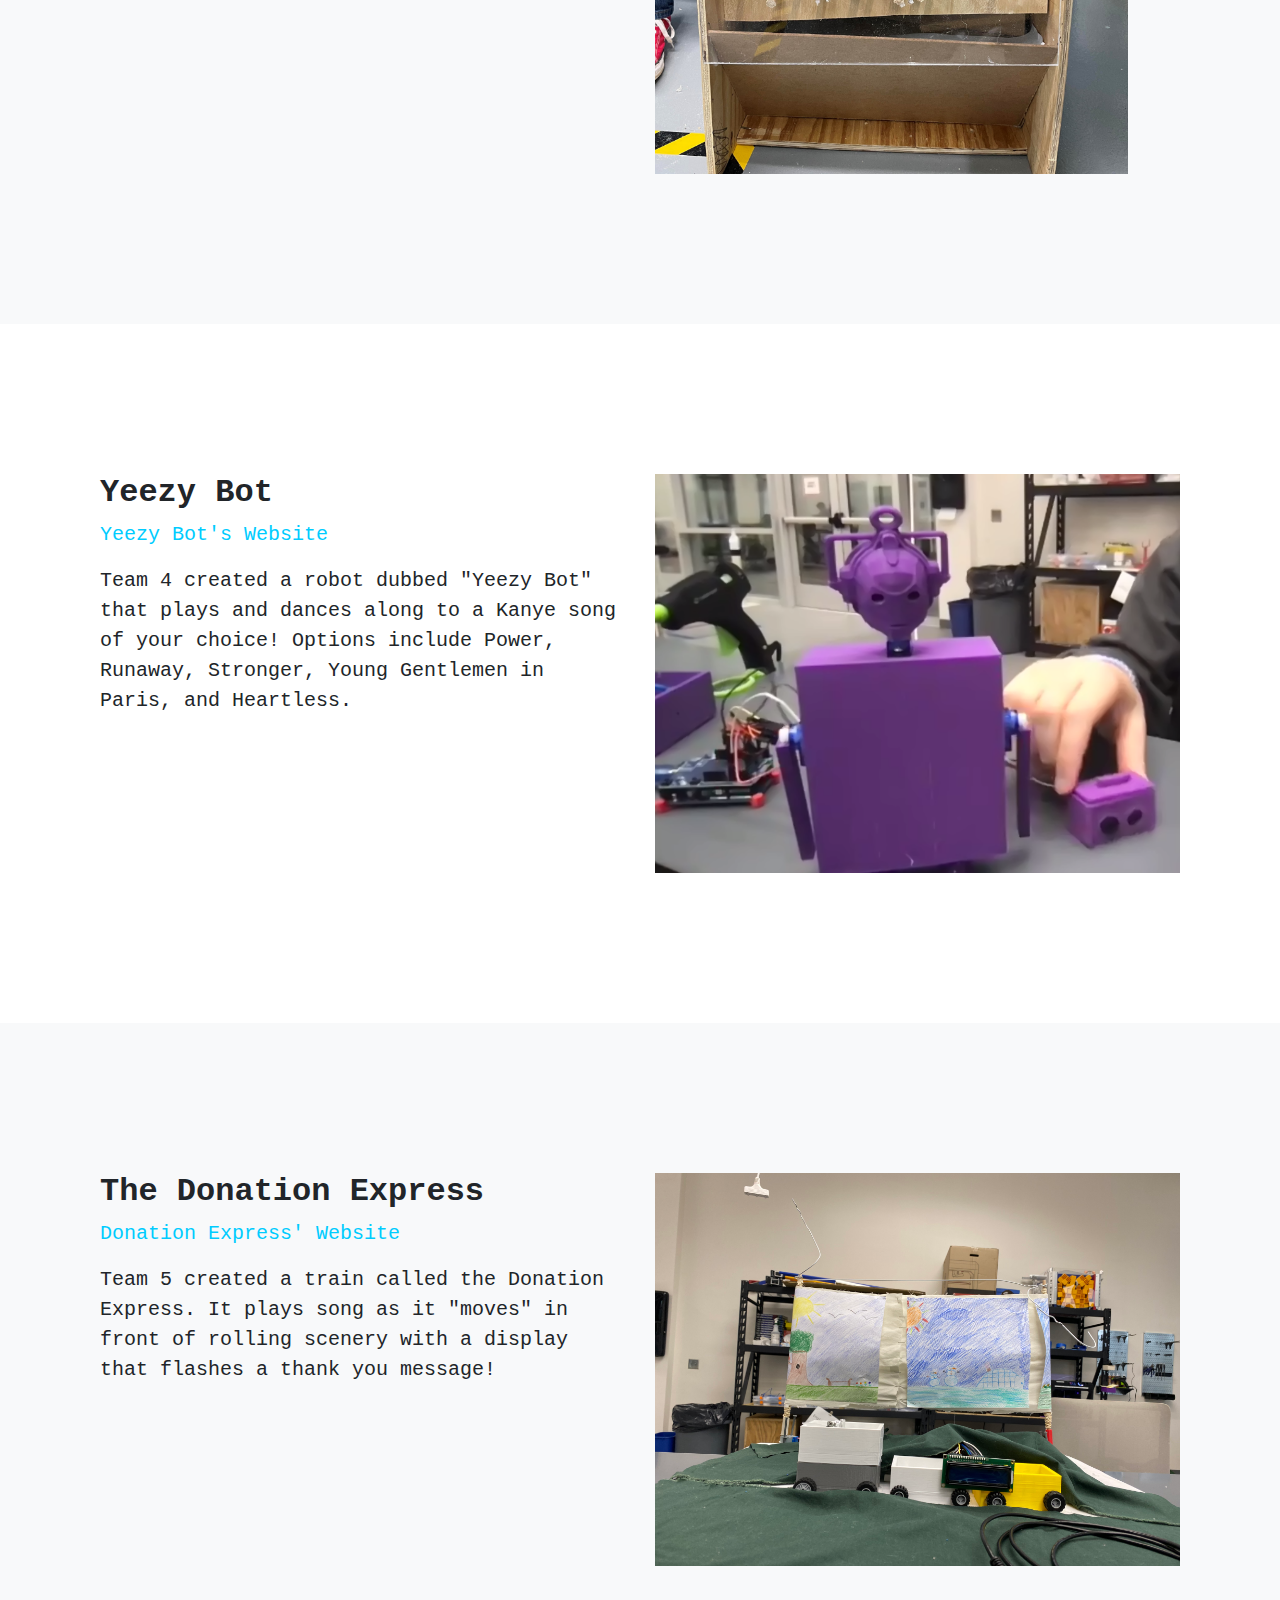
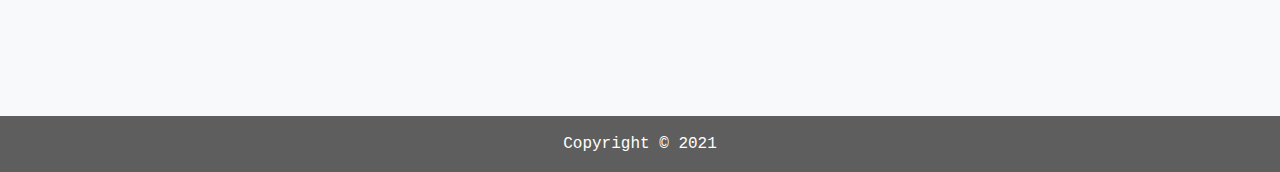
==== commit 08bbec62: "Pachinko" ====
--- a/index.html
+++ b/index.html
@@ -121,10 +121,10 @@
           <div class="col-md-6">
             <h2 class="font-weight-bold">Pachinko!</h2>
             <p class="lead"><a style="color: #00ccff;" href="https://ravens-innov-lab.github.io/donation_eng3/">Pachinko Team's Website</a></p>
-            <p class="lead">Team 3 decided to make a pachinko machine. Whenever someone makes a donation, it will activate the machine and a recording of the marbles rolling down the pachinko machine will be sent to the donor. The number of marbles dropped will correspond to the amount of money donated-- one marble for every 2 dollars. The inspiration for this project came from wanting to create something that brings joy to people for donating to our cause.</p>
+            <p class="lead">Team 3 decided to make a pachinko machine. Whenever someone makes a donation, it will activate the machine and release marbles to roll down the pachinko machine. The number of marbles dropped will correspond to the amount of money donated.</p>
           </div>
           <div class="col-md-6">
-            <img width="100%" src="FZV6BC3K5M98FLH.jpg" alt="Pachinko">
+            <img width="90%" src="pachinko.jpg" alt="Pachinko">
           </div>
         </div>
       </div>
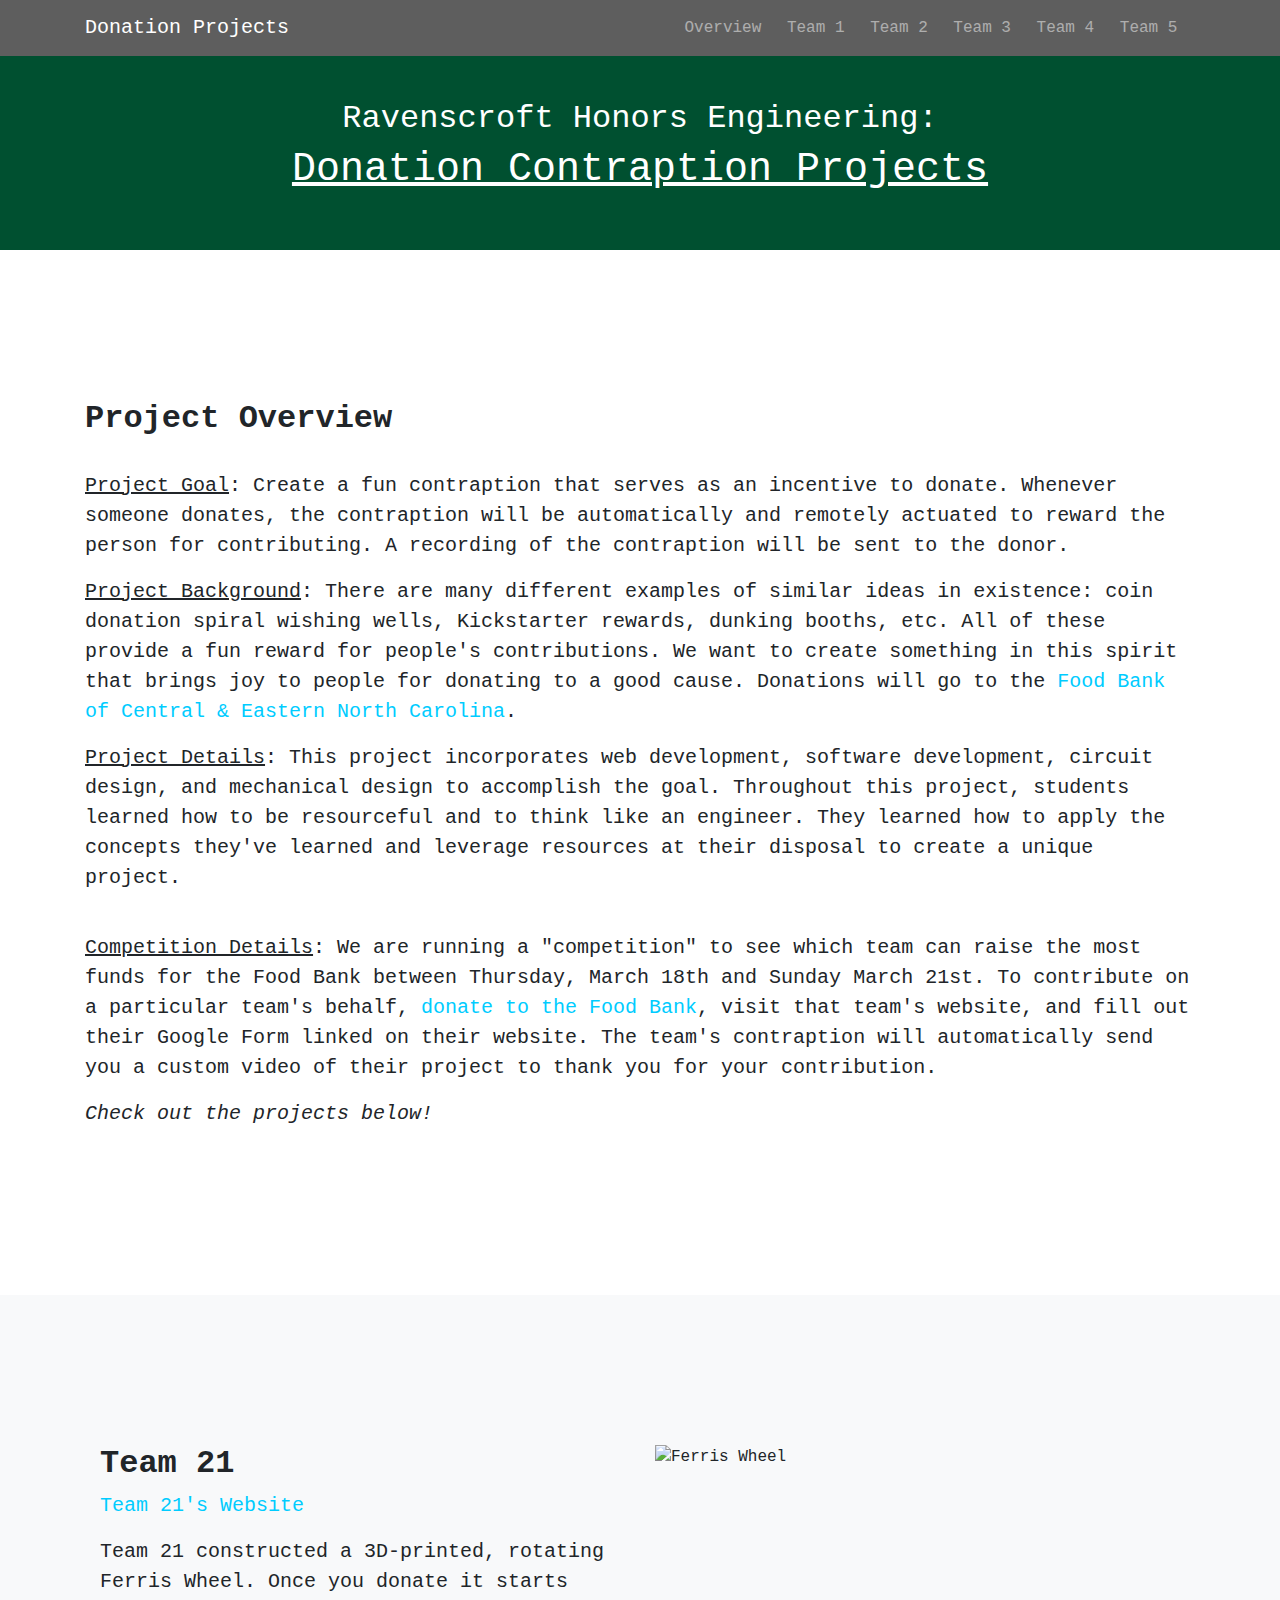
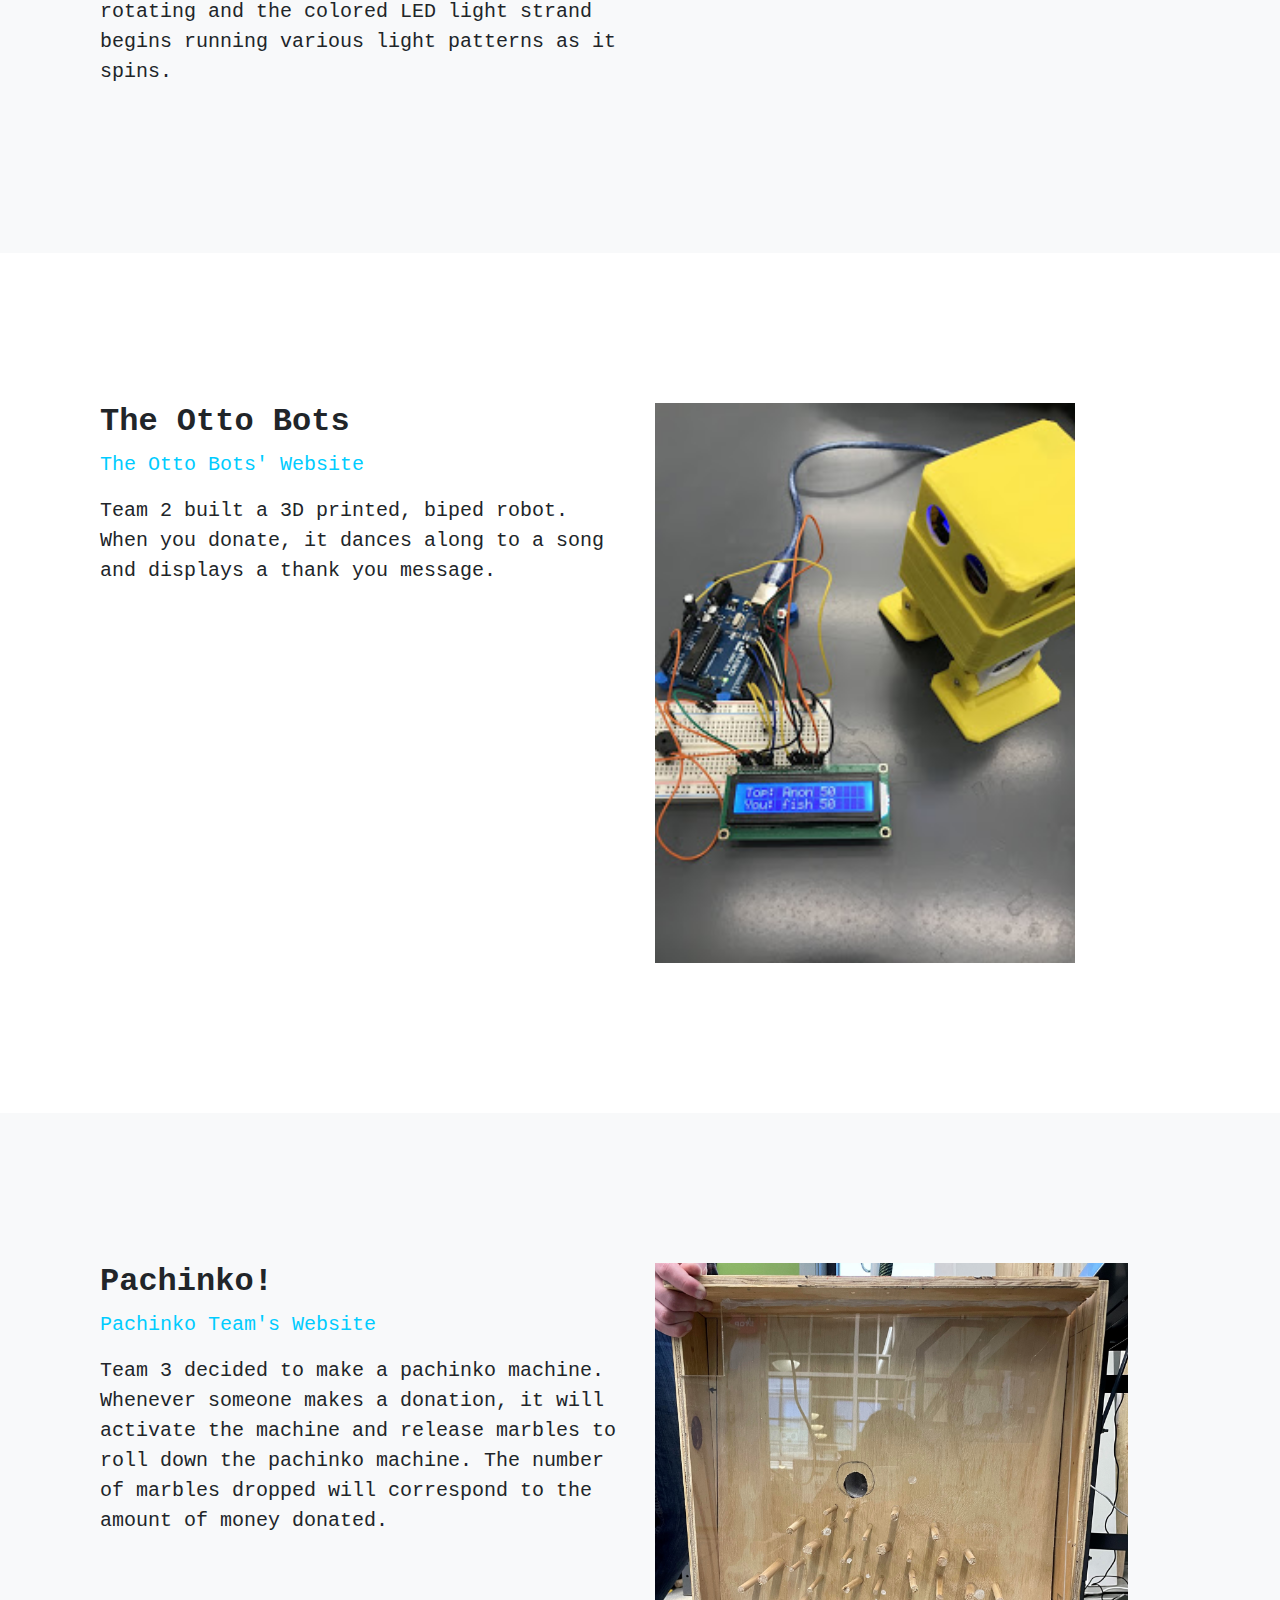
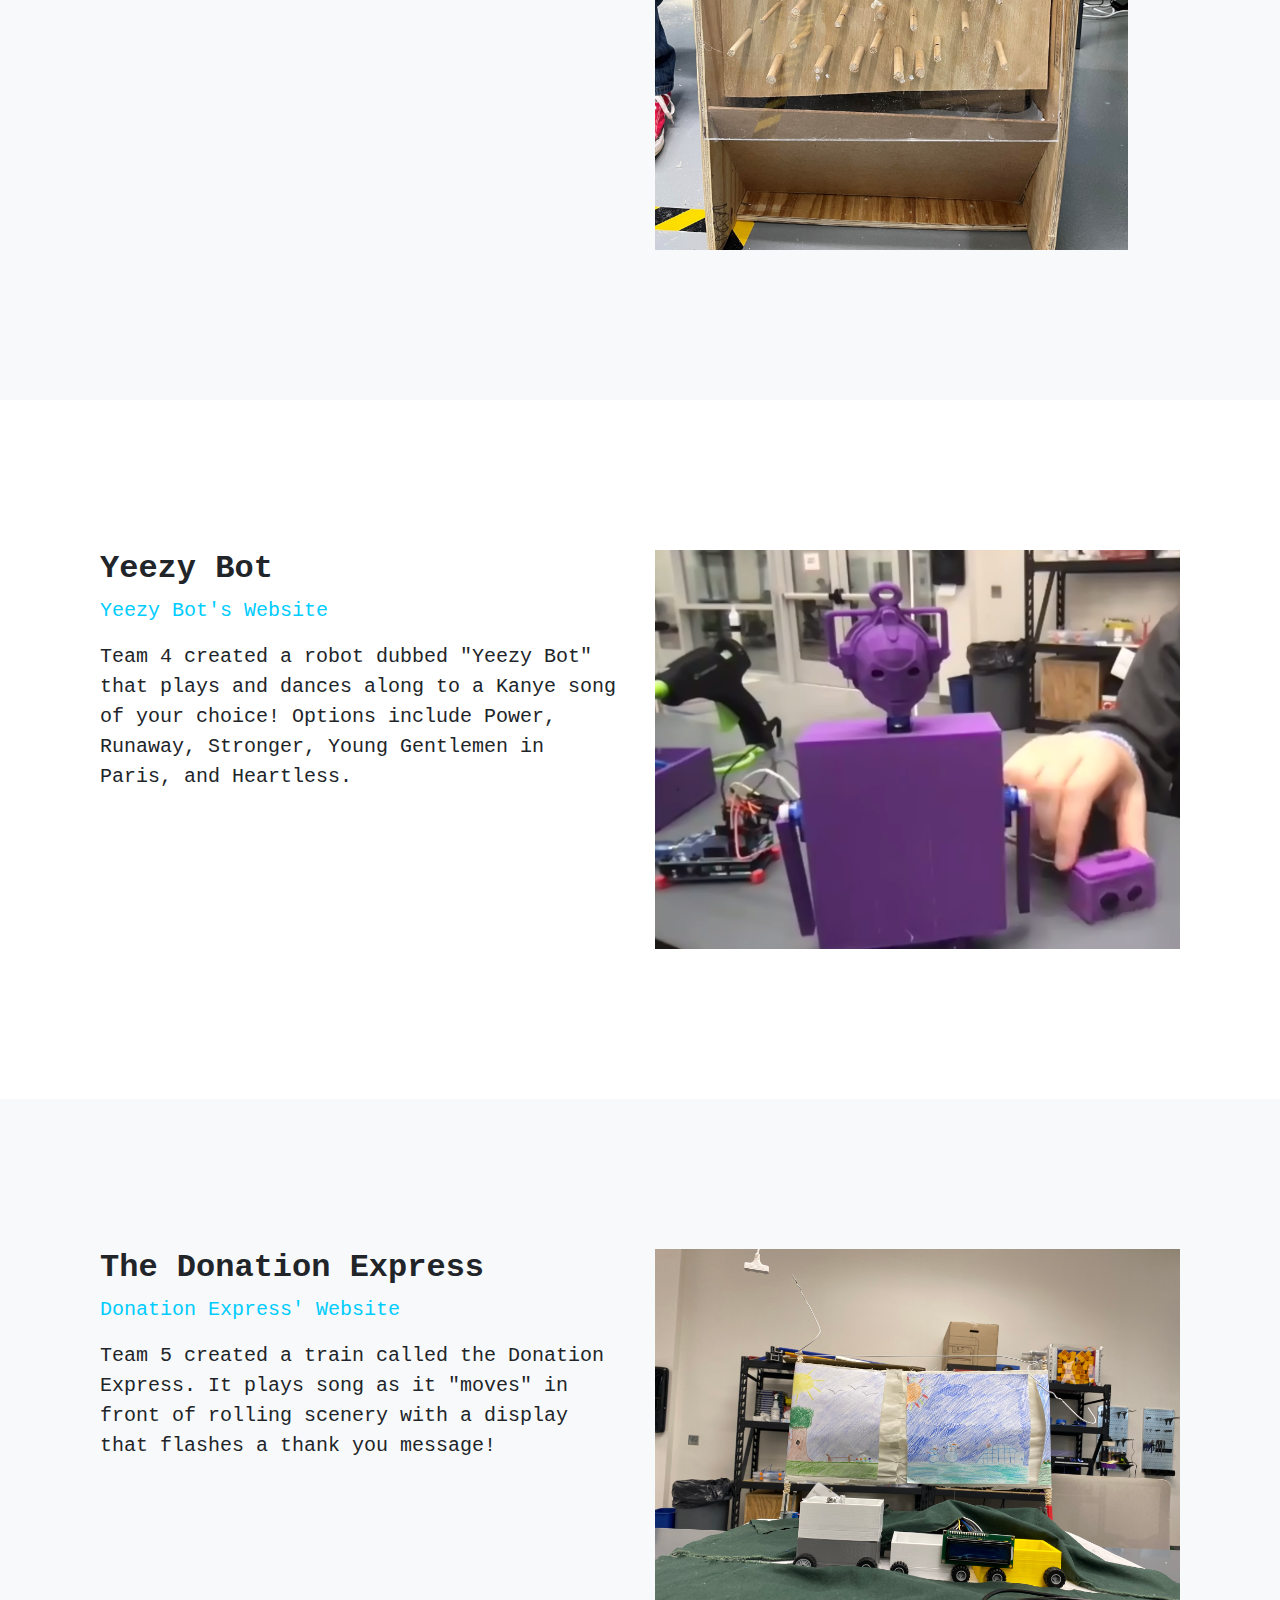
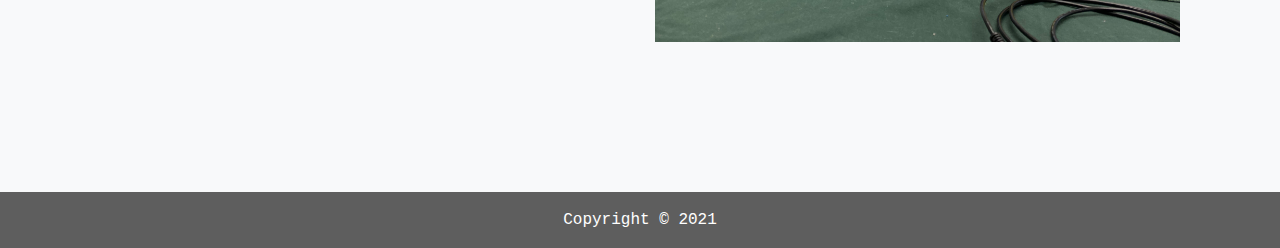
==== commit b56cecdb: "Updated details" ====
--- a/index.html
+++ b/index.html
@@ -75,7 +75,8 @@
 
           <p class="lead"><u>Project Details</u>: This project incorporates web development, software development, circuit design, and mechanical design to accomplish the goal. Throughout this project, students learned how to be resourceful and to think like an engineer. They learned how to apply the concepts they've learned and leverage resources at their disposal to create a unique project.</p>
           <br>
-          <p class="lead"><em>Check out the projects below! To contribute on a particular team's behalf, <a style="color: #00ccff;" href="https://secure.foodbankcenc.org/site/Donation2?df_id=10523&mfc_pref=T&10523.donation=form1&chosen=60&s_src=headerbutton&s_subsrc=website">donate to the Food Bank</a>, visit that team's website, and fill out their Google Form linked on their website. The team's contraption will automatically send you a custom video of their project to thank you for your contribution.</em></p>
+          <p class="lead"><u>Competition Details</u>: We are running a "competition" to see which team can raise the most funds for the Food Bank between Thursday, March 18th and Sunday March 21st. To contribute on a particular team's behalf, <a style="color: #00ccff;" href="https://secure.foodbankcenc.org/site/Donation2?df_id=10523&mfc_pref=T&10523.donation=form1&chosen=60&s_src=headerbutton&s_subsrc=website">donate to the Food Bank</a>, visit that team's website, and fill out their Google Form linked on their website. The team's contraption will automatically send you a custom video of their project to thank you for your contribution.</p>
+          <p class="lead"><em>Check out the projects below! </em></p>
         </div>
       </div>
   </section>
